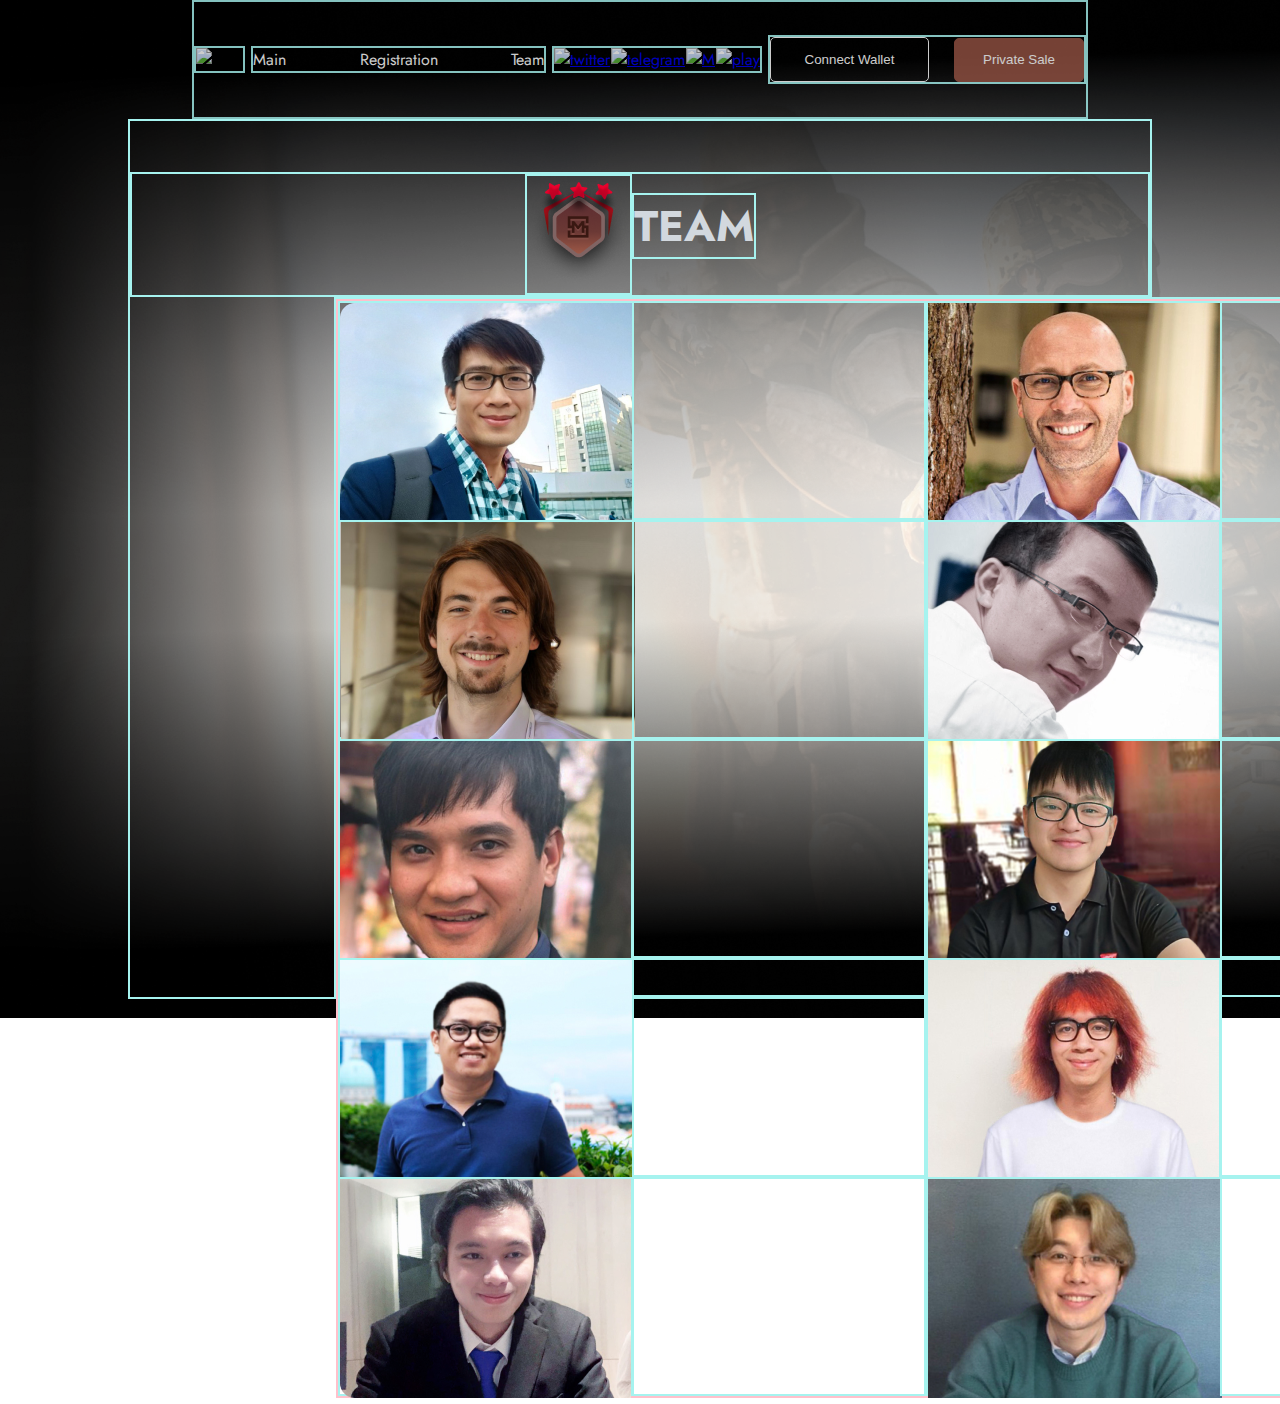
==== index_2.html @ 70c9198c "Merge branch 'master' of https://github.com/itgirlschool/Design-VR" ====
<!DOCTYPE html>
<html lang="en">

<head>
    <meta charset="UTF-8">
    <meta http-equiv="X-UA-Compatible" content="IE=edge">
    <meta name="viewport" content="width=device-width, initial-scale=1.0">
    <link rel="preconnect" href="https://fonts.googleapis.com">
    <link rel="preconnect" href="https://fonts.gstatic.com" crossorigin>
    <link href="https://fonts.googleapis.com/css2?family=Jost:wght@500;600;700&display=swap" rel="stylesheet">
    <link rel="shortcut icon" href="assets/img/Page_3/nav_logo.png" type="logo/png">
    <link rel="stylesheet" href="./assets/style/normalize.css">
    <link rel="stylesheet" href="./assets/style/style_2.css">
    <title>METASTORM</title>
</head>

<body>
    <header class="header">

        <nav class="nav">

            <div class="nav-container">

                <div class="logo">
                    <img class="logo__img" src="./assets/img/Page_3/nav_logo.png" alt="logo">
                </div>

                <div class="navigation">
                    <a href="#" class="navigation__link">Main</a>
                    <a href="#" class="navigation__link">Registration</a>
                    <a href="#" class="navigation__link">Team</a>
                </div>

                <div class="social">
                    <a href="#"><img class="social__icon" src="./assets/img/Page_1_1/twitter.png" alt="twitter"></a>
                    <a href="#"><img class="social__icon" src="./assets/img/Page_1_1/telegram.png" alt="telegram"></a>
                    <a href="#"><img class="social__icon" src="./assets/img/Page_1_1/M.png" alt="M"></a>
                    <a href="#"><img class="social__icon" src="./assets/img/Page_1_1/play.png" alt="play"></a>
                </div>

                <div class="button__nav">
                    <button class="btn__nav-one">Connect Wallet</button>
                    <button class="btn__nav-two">Private Sale</button>
                </div>

            </div>

        </nav>

    </header>

    <main>
        <div class="main-container">
            <div class="page-name">
                <div class="page__logo"> <img src="./assets/img/Page_2/main-logo.png" alt="Main logo"></div>
                <div class="page__title">TEAM</div>
            </div>

            <div class="table-container">
                <div class="table">
                    <div class="table1"> <img src="./assets/img/Page_2/team1.png" alt="Team member"> </div>
                    <div class="table2"></div>
                    <div class="table3"><img src="./assets/img/Page_2/team2.png" alt="Team member"></div>
                    <div class="table4"></div>
                    <div class="table5"><img src="./assets/img/Page_2/team3.png" alt="Team member"></div>
                    <div class="table6"></div>
                    <div class="table7"><img src="./assets/img/Page_2/team4.png" alt="Team member"></div>
                    <div class="table8"></div>
                    <div class="table9"><img src="./assets/img/Page_2/team5.png" alt="Team member"></div>
                    <div class="table10"></div>
                    <div class="table11"><img src="./assets/img/Page_2/team6.png" alt="Team member"></div>
                    <div class="table12"></div>
                    <div class="table13"><img src="./assets/img/Page_2/team7.png" alt="Team member"></div>
                    <div class="table14"></div>
                    <div class="table15"><img src="./assets/img/Page_2/team8.png" alt="Team member"></div>
                    <div class="table16"></div>
                    <div class="table17"><img src="./assets/img/Page_2/team9.png" alt="Team member"></div>
                    <div class="table18"></div>
                    <div class="table19"><img src="./assets/img/Page_2/team10.png" alt="Team member"></div>
                    <div class="table20"></div>
                </div>
            </div>

        </div>
    </main>

    <footer></footer>

</body>

</html>
---- assets/style/style_2.css ----
* {
    margin: 0;
    padding: 0;
    box-sizing: border-box;
}

div {
    border: solid 2px rgb(166, 243, 239)
}

body {
    font-family: 'Jost';
}

body {
    height: 100vh;
    background:
        /* linear-gradient(rgba(0, 0, 0, 0), rgba(0, 0, 0, 0.604)), */
        url(/assets/img/Page_2/main-bg.png), url(/assets/img/Page_2/);
    background-size: cover;
    background-repeat: no-repeat no-repeat;

}

.nav-container {
    max-width: 1170px;
    height: 100%;
    margin: 0 15% 0 15%;
    display: flex;
    justify-content: space-between;
    align-items: center;
}

.nav {
    height: 119px;
    background-image: url(/assets/img/Page_3/bg.png);
    opacity: .8;
}

.logo__img {
    width: 80px;
    height: 77px;
}

.navigation {
    display: flex;
    justify-content: space-between;
    width: 295px;
}

.navigation__link {
    text-decoration: none;
    color: white;
}

.social {
    width: 210px;
    display: flex;
    justify-content: space-between;
    align-items: center;
}

.main-container {
    max-width: 1170px;
    height: 100%;
    margin: 0 auto;
    width: 80%;
}


.btn__nav-one {
    margin-right: 20px;
    width: 159px;
    height: 45px;
    color: white;
    background-image: none;
    background-color: transparent;
    border: 1px solid white;
    border-radius: 5px;
}

.btn__nav-one:hover {
    color: black;
    background-color: white;
}

.btn__nav-two {
    width: 130px;
    height: 44px;
    color: white;
    background-color: #935243;
    border: 1px solid #935243;
    border-radius: 5px;
}

.btn__nav-two:hover {
    color: #935243;
    background-image: none;
    background-color: transparent;
}

.header__title {
    margin: 15% 15% 0 15%;
}

.list__list {
    list-style-image: url(/assets/img/Page_1_1/marker.png);
    font-size: 32px;
    color: rgba(255, 255, 255, 0.686);
}

.button__title {
    display: flex;
    align-items: center;
}

.button__title-two {
    width: 264.45px;
    height: 65px;
    color: white;
    background-image: none;
    background-color: transparent;
    border: 1px solid white;
    border-radius: 7px;
}

.button__title-two:hover {
    color: black;
    background-color: white;
}

.page-name {
    display: flex;
    justify-content: center;
    align-items: center;
    margin-top: 5%;
}

.page__title {
    margin-bottom: 17px;

    font-family: 'Jost';
    font-style: normal;
    font-weight: 700;
    font-size: 43px;
    line-height: 62px;
    color: #D2D8DE;
}

.table-container {
    display: grid;
    width: 100%;
    height: 700px;
    margin: 0 20% 0;
}

.table {
    display: grid;
    border: solid 2px pink;
    height: 100%;
    width: 100%;
    grid-template-columns: repeat(4, 294px);
    grid-template-rows: repeat(5, 219px);
}

.table>img {}
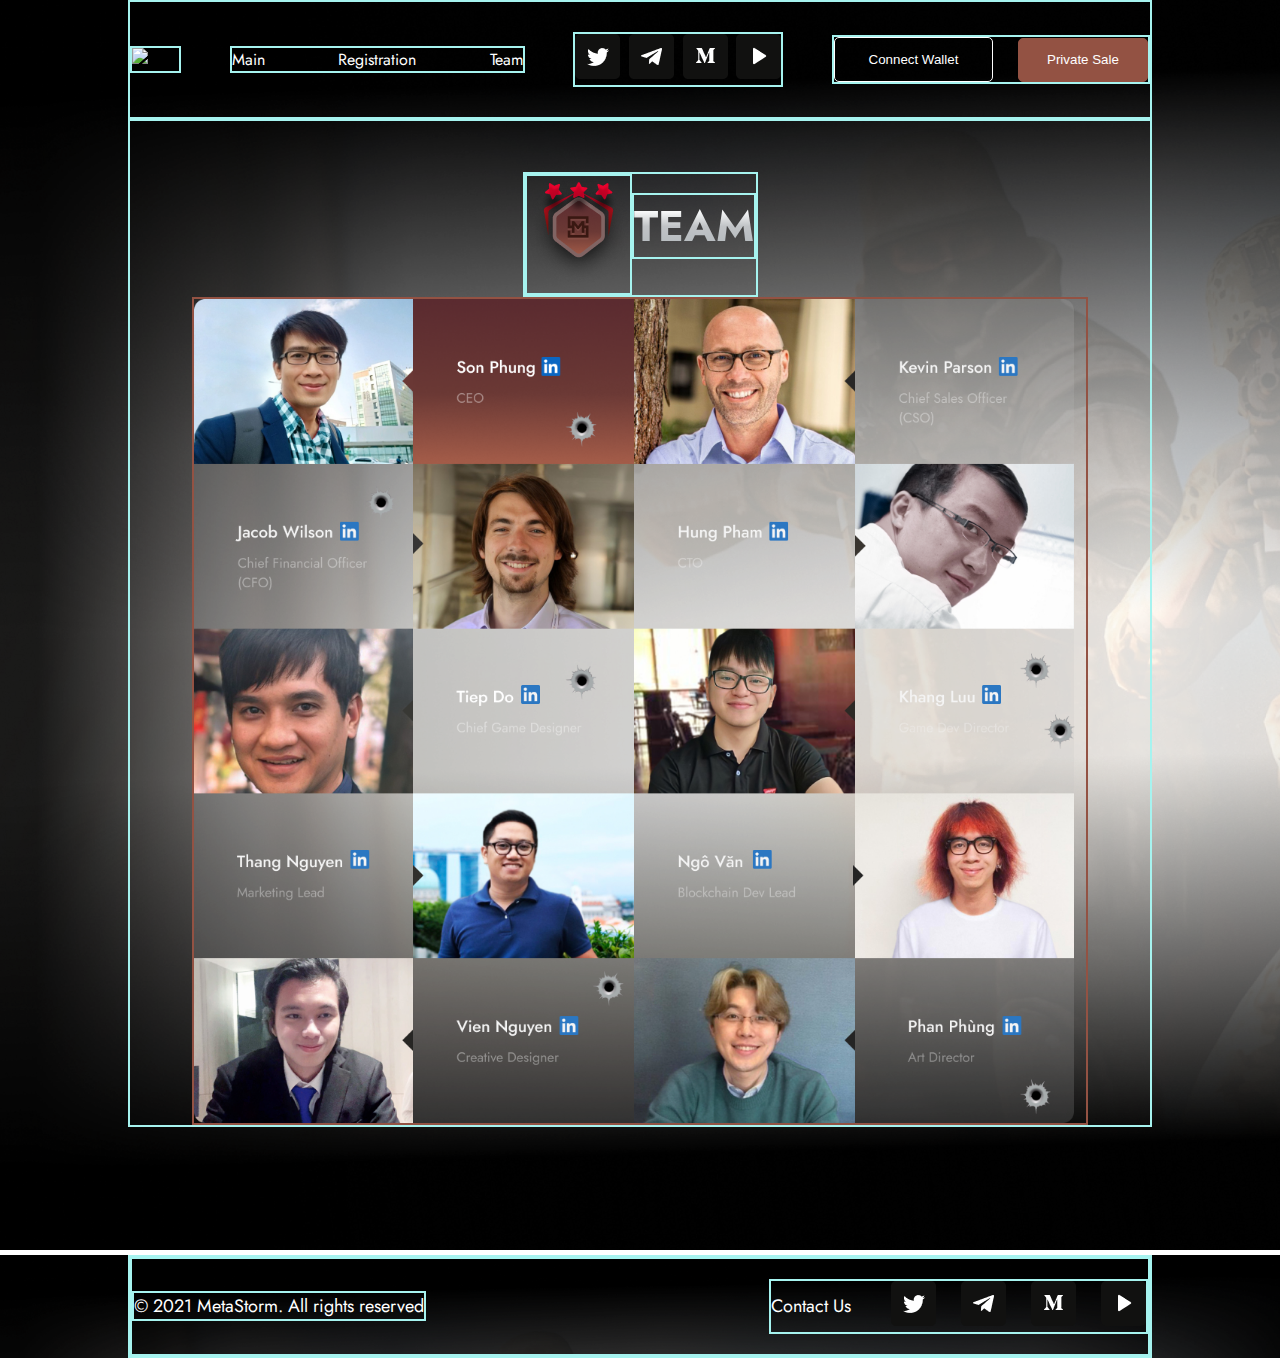
==== commit d17be364: "Merge branch 'master' of https://github.com/itgirlschool/Design-VR" ====
--- a/index_2.html
+++ b/index_2.html
@@ -32,10 +32,10 @@
                 </div>
 
                 <div class="social">
-                    <a href="#"><img class="social__icon" src="./assets/img/Page_1_1/twitter.png" alt="twitter"></a>
-                    <a href="#"><img class="social__icon" src="./assets/img/Page_1_1/telegram.png" alt="telegram"></a>
-                    <a href="#"><img class="social__icon" src="./assets/img/Page_1_1/M.png" alt="M"></a>
-                    <a href="#"><img class="social__icon" src="./assets/img/Page_1_1/play.png" alt="play"></a>
+                    <a href="#"><img class="social__icon" src="./assets/img/Page_2/twitter.png" alt="twitter"></a>
+                    <a href="#"><img class="social__icon" src="./assets/img/Page_2/telegram.png" alt="telegram"></a>
+                    <a href="#"><img class="social__icon" src="./assets/img/Page_2/M.png" alt="M"></a>
+                    <a href="#"><img class="social__icon" src="./assets/img/Page_2/play.png" alt="play"></a>
                 </div>
 
                 <div class="button__nav">
@@ -56,7 +56,12 @@
                 <div class="page__title">TEAM</div>
             </div>
 
-            <div class="table-container">
+            <div class="team-blocks">
+                <img src="./assets/img/Page_2/team-blocks.png" alt="Our team">
+            </div>
+        </div>
+
+        <!-- <div class="table-container">
                 <div class="table">
                     <div class="table1"> <img src="./assets/img/Page_2/team1.png" alt="Team member"> </div>
                     <div class="table2"></div>
@@ -79,13 +84,35 @@
                     <div class="table19"><img src="./assets/img/Page_2/team10.png" alt="Team member"></div>
                     <div class="table20"></div>
                 </div>
-            </div>
+        </div>
+        -->
 
-        </div>
+
     </main>
 
-    <footer></footer>
+    <footer class="footer">
+        <div class="footer-container">
+            <div class="footer__bottom">
+                <div class="footer-bottom__copyright">
+                    <p class="copyright__p">&#169; 2021 MetaStorm. All rights reserved</p>
+                </div>
 
+                <div class="footer-bottom__contacts-social">
+
+                    <p class="contacts__us">Contact Us</p>
+
+                    <a class="contacts__link" href="#"><img src="/assets/img/Page_1/Block_1/twitter.png"
+                            alt="twitter"></a>
+                    <a class="contacts__link" href="#"><img src="/assets/img/Page_1/Block_1/telegram.png"
+                            alt="telegram"></a>
+                    <a class="contacts__link" href="#"><img src="/assets/img/Page_1/Block_1/M.png" alt="M"></a>
+                    <a class="contacts__link contacts__link_margin" href="#"><img
+                            src="/assets/img/Page_1/Block_1/play.png" alt="play"></a>
+                </div>
+
+            </div>
+        </div>
+    </footer>
 </body>
 
 </html>--- a/assets/style/style_2.css
+++ b/assets/style/style_2.css
@@ -13,19 +13,17 @@
 }
 
 body {
-    height: 100vh;
-    background:
-        /* linear-gradient(rgba(0, 0, 0, 0), rgba(0, 0, 0, 0.604)), */
-        url(/assets/img/Page_2/main-bg.png), url(/assets/img/Page_2/);
+    height: 1250px;
+    background: url(/assets/img/Page_2/main-bg.png), url(/assets/img/Page_2/);
     background-size: cover;
     background-repeat: no-repeat no-repeat;
-
 }
 
 .nav-container {
+    width: 80vw;
     max-width: 1170px;
     height: 100%;
-    margin: 0 15% 0 15%;
+    margin: 0 10% 0 10%;
     display: flex;
     justify-content: space-between;
     align-items: center;
@@ -34,7 +32,7 @@
 .nav {
     height: 119px;
     background-image: url(/assets/img/Page_3/bg.png);
-    opacity: .8;
+    opacity: 8;
 }
 
 .logo__img {
@@ -59,14 +57,6 @@
     justify-content: space-between;
     align-items: center;
 }
-
-.main-container {
-    max-width: 1170px;
-    height: 100%;
-    margin: 0 auto;
-    width: 80%;
-}
-
 
 .btn__nav-one {
     margin-right: 20px;
@@ -104,9 +94,9 @@
 }
 
 .list__list {
-    list-style-image: url(/assets/img/Page_1_1/marker.png);
+    list-style-image: url(/assets/img/Page_2/bg-z.png);
     font-size: 32px;
-    color: rgba(255, 255, 255, 0.686);
+    /* background: #000000 7.78%; */
 }
 
 .button__title {
@@ -145,9 +135,13 @@
     font-size: 43px;
     line-height: 62px;
     color: #D2D8DE;
-}
-
-.table-container {
+    background: linear-gradient(180deg, #D2D8DE 0%, #FEFFFF 23.96%, #C0C3C6 50.52%, #B6BBBF 79.69%, #ACB2B7 98.44%);
+    -webkit-background-clip: text;
+    -webkit-text-fill-color: transparent;
+    background-clip: text;
+}
+
+/* .table-container {
     display: grid;
     width: 100%;
     height: 700px;
@@ -161,6 +155,76 @@
     width: 100%;
     grid-template-columns: repeat(4, 294px);
     grid-template-rows: repeat(5, 219px);
-}
-
-.table>img {}+} */
+
+.main-container {
+    max-width: 1170px;
+    height: 100%;
+    margin: 0 auto;
+    width: 80%;
+
+    display: grid;
+    justify-items: center;
+}
+
+.team-blocks {
+    display: grid;
+    width: 70vw;
+    border: #935243 solid 2px;
+}
+
+.team-blocks img {
+    width: 100%;
+    height: auto;
+    justify-items: center;
+}
+
+.footer {
+    text-align: center;
+    background: url(/assets/img/Page_1/Block_11/bg11.png), rgba(0, 0, 0, 0.323);
+    background-repeat: no-repeat;
+    background-size: cover;
+
+}
+
+.copyright__p,
+.contacts__us {
+    color: white;
+    font-weight: 400;
+    font-family: 'Jost', sans-serif;
+    font-size: 18px;
+    line-height: 26px;
+}
+
+.footer-container {
+    max-width: 1170px;
+    margin: 10vw;
+
+}
+
+.footer__bottom {
+    padding: 2% 0 2% 0;
+    display: flex;
+    justify-content: space-between;
+    align-items: center;
+    background: rgba(0, 0, 0, 0.323);
+}
+
+.footer-bottom__contacts-social {
+    display: flex;
+    justify-content: space-around;
+    align-items: center;
+}
+
+.contacts__us {
+    padding-right: 40px;
+}
+
+.contacts__link {
+
+    margin-right: 25px;
+}
+
+.contacts__link_margin {
+    margin-right: 0px;
+}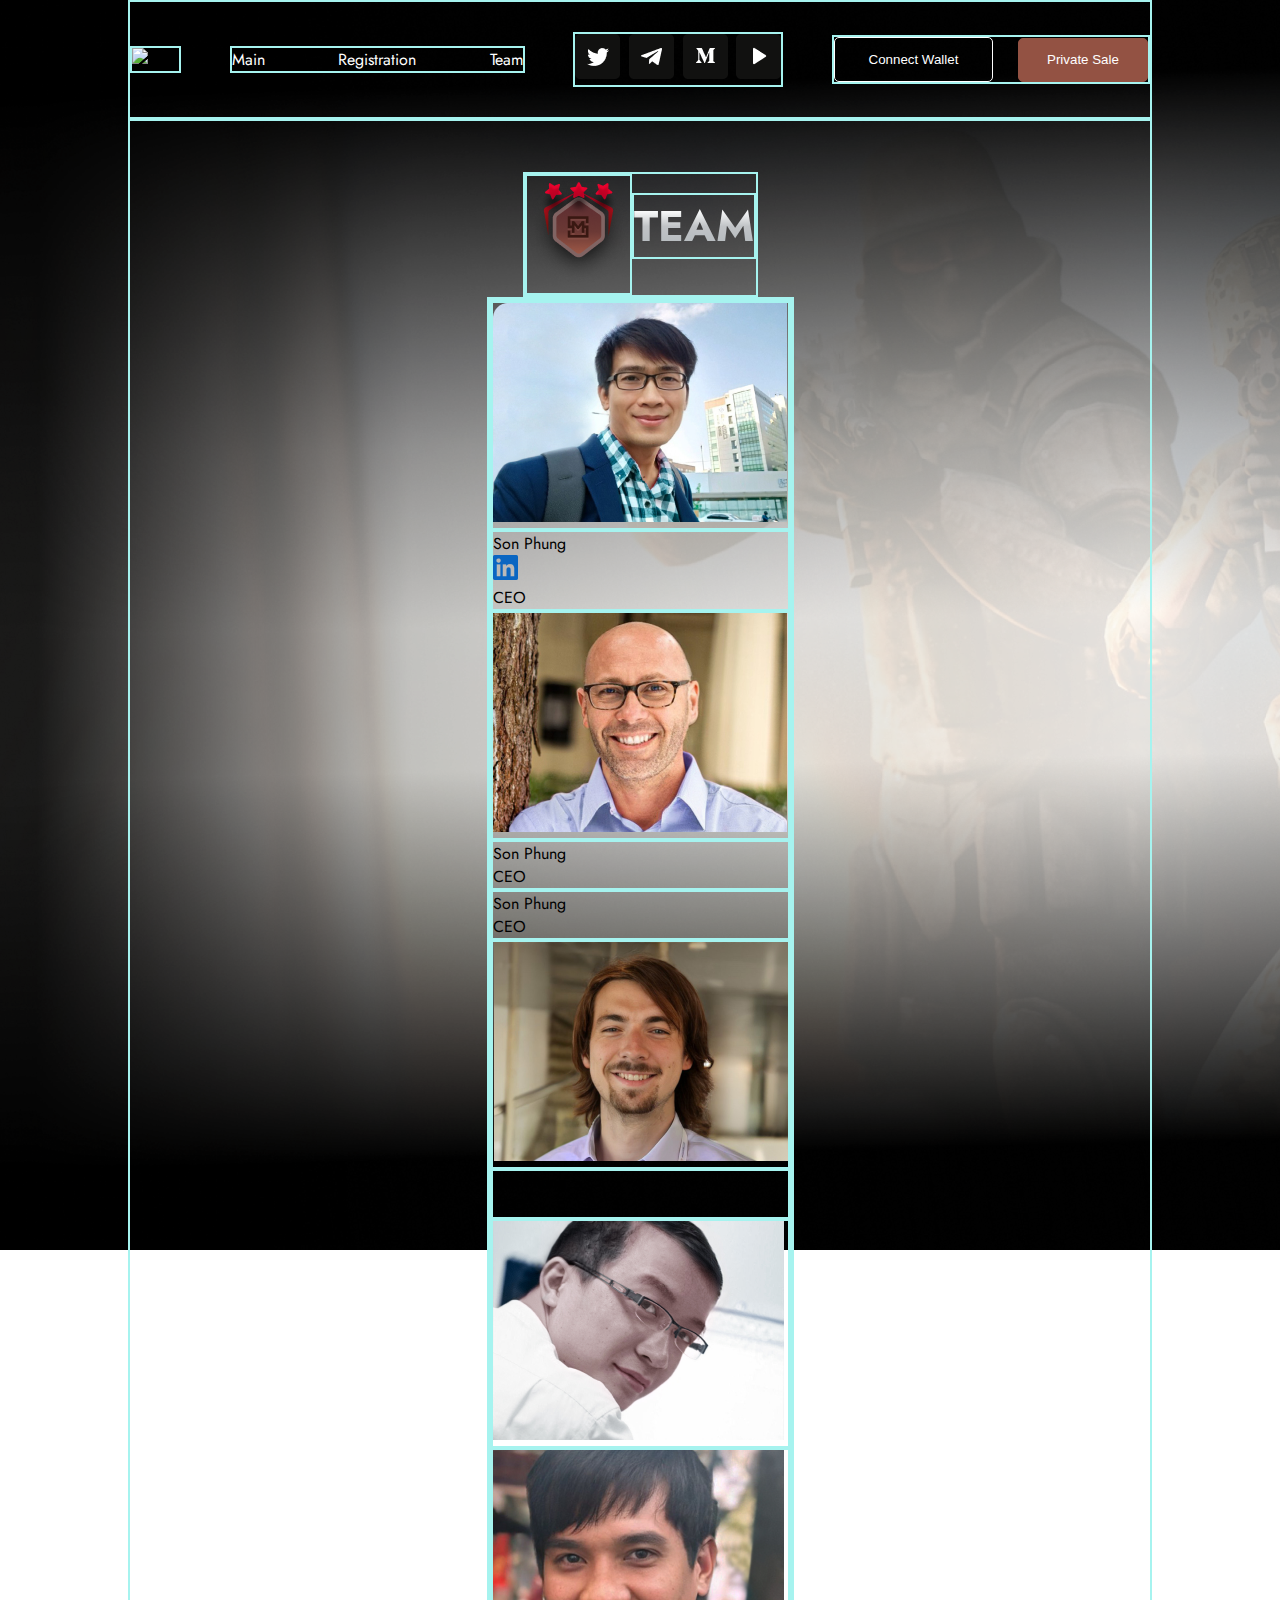
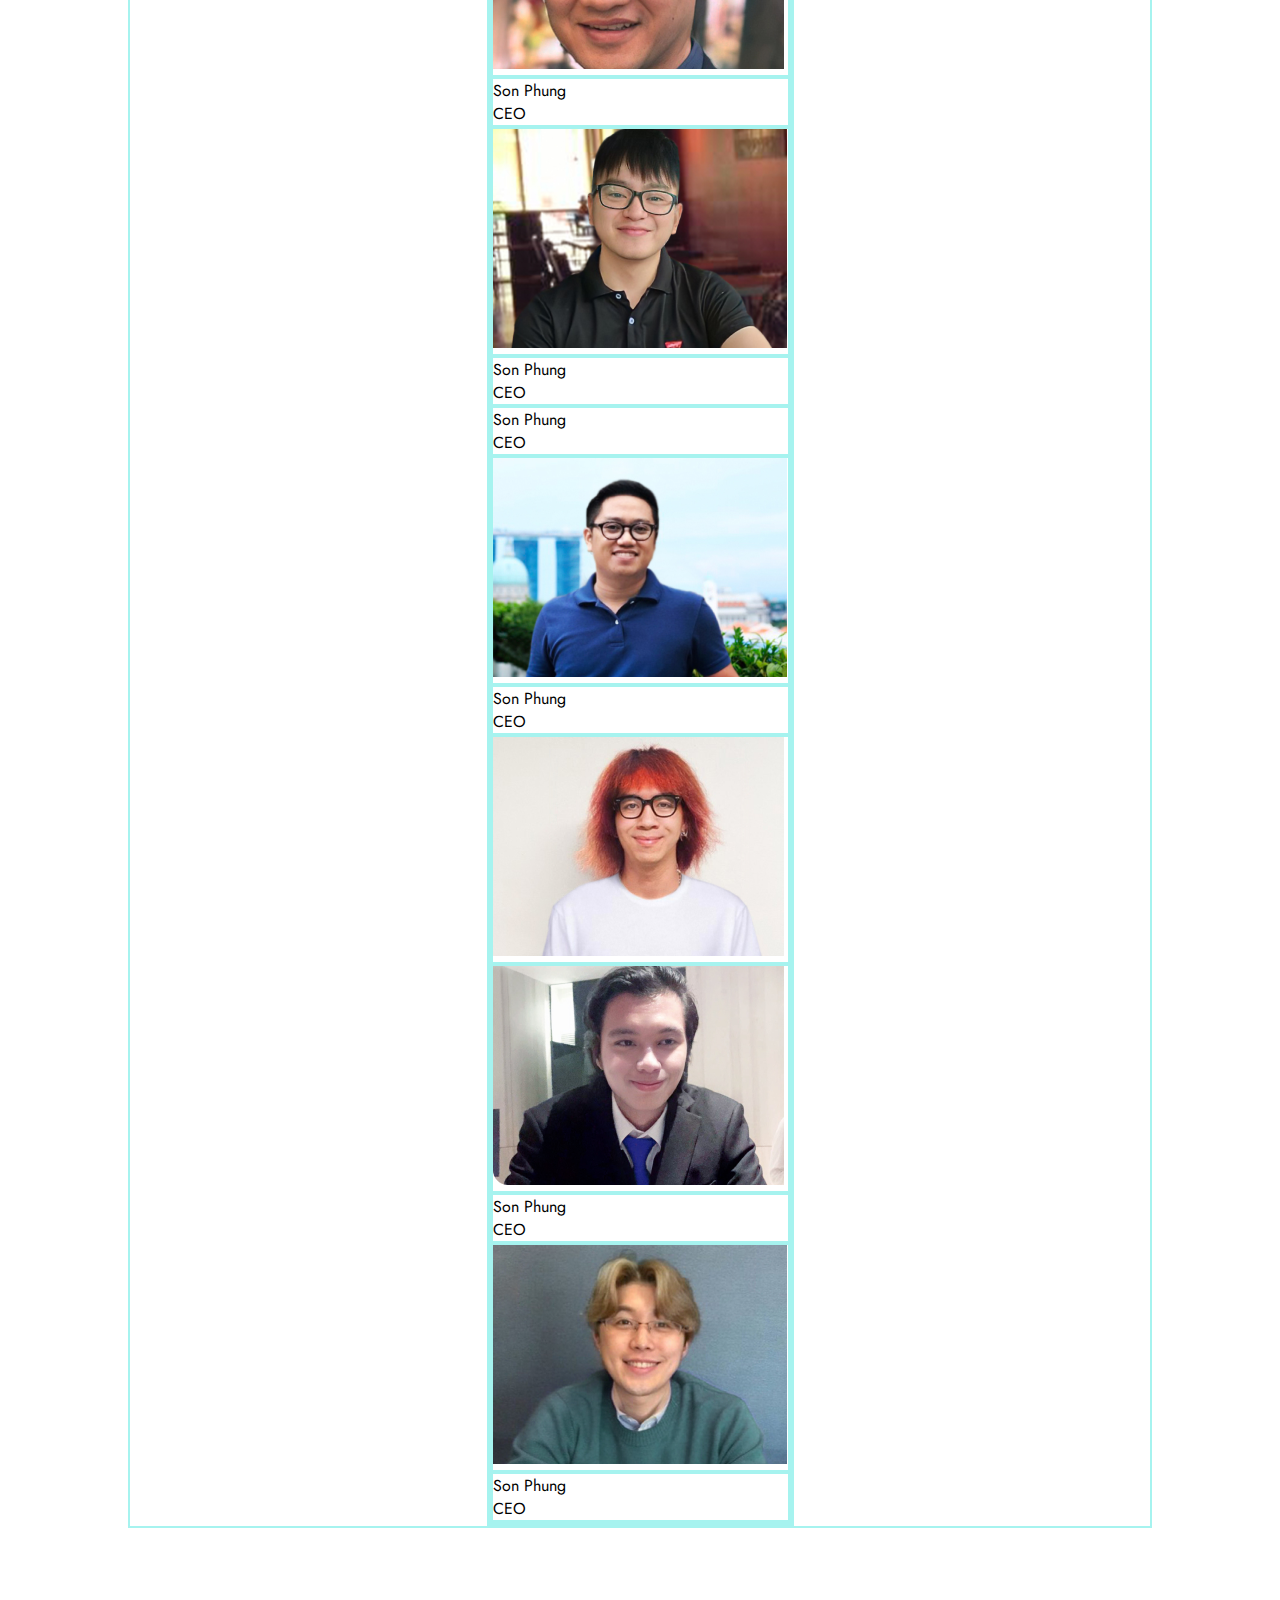
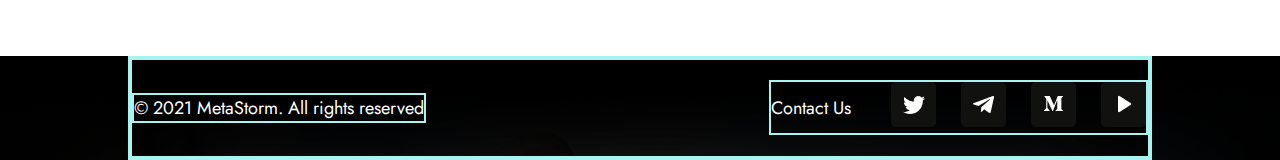
==== commit e8fd20d8: "Merge branch 'master' of https://github.com/itgirlschool/Design-VR" ====
--- a/index_2.html
+++ b/index_2.html
@@ -14,7 +14,7 @@
     <title>METASTORM</title>
 </head>
 
-<body>
+<body class="body">
     <header class="header">
 
         <nav class="nav">
@@ -56,42 +56,97 @@
                 <div class="page__title">TEAM</div>
             </div>
 
-            <div class="team-blocks">
+            <!-- <div class="team-blocks">
                 <img src="./assets/img/Page_2/team-blocks.png" alt="Our team">
             </div>
-        </div>
+        </div> -->
 
-        <!-- <div class="table-container">
+            <div class="table-container">
                 <div class="table">
                     <div class="table1"> <img src="./assets/img/Page_2/team1.png" alt="Team member"> </div>
-                    <div class="table2"></div>
+                    <div class="table2" class="table__name">
+                        <p>Son Phung</p>
+                        <span> <img src="./assets/img/Page_2/in.png" alt=""> </span>
+                        <p class="ceo">CEO</p>
+                    </div>
                     <div class="table3"><img src="./assets/img/Page_2/team2.png" alt="Team member"></div>
-                    <div class="table4"></div>
-                    <div class="table5"><img src="./assets/img/Page_2/team3.png" alt="Team member"></div>
-                    <div class="table6"></div>
-                    <div class="table7"><img src="./assets/img/Page_2/team4.png" alt="Team member"></div>
-                    <div class="table8"></div>
+                    <div class="table4" class="table__name">
+                        <p>Son Phung</p>
+                        <p class="ceo">CEO</p>
+                    </div>
+                    <div class="table5" class="table__name">
+                        <p>Son Phung</p>
+                        <p class="ceo">CEO</p>
+                    </div>
+                    <div class="table6"><img src="./assets/img/Page_2/team3.png" alt="Team member"></div>
+                    <div class="table7" class="table__name">
+                        <p>Son Phung</p>
+                        <p class="ceo">CEO</p>
+                    </div>
+                    <div class="table8"><img src="./assets/img/Page_2/team4.png" alt="Team member"></div>
                     <div class="table9"><img src="./assets/img/Page_2/team5.png" alt="Team member"></div>
-                    <div class="table10"></div>
+                    <div class="table10" class="table__name">
+                        <p>Son Phung</p>
+                        <p class="ceo">CEO</p>
+                    </div>
                     <div class="table11"><img src="./assets/img/Page_2/team6.png" alt="Team member"></div>
-                    <div class="table12"></div>
-                    <div class="table13"><img src="./assets/img/Page_2/team7.png" alt="Team member"></div>
-                    <div class="table14"></div>
-                    <div class="table15"><img src="./assets/img/Page_2/team8.png" alt="Team member"></div>
-                    <div class="table16"></div>
+                    <div class="table12" class="table__name">
+                        <p>Son Phung</p>
+                        <p class="ceo">CEO</p>
+                    </div>
+                    <div class="table13" class="table__name">
+                        <p>Son Phung</p>
+                        <p class="ceo">CEO</p>
+                    </div>
+                    <div class="table14"><img src="./assets/img/Page_2/team7.png" alt="Team member"></div>
+                    <div class="table15" class="table__name">
+                        <p>Son Phung</p>
+                        <p class="ceo">CEO</p>
+                    </div>
+                    <div class="table16"><img src="./assets/img/Page_2/team8.png" alt="Team member"></div>
                     <div class="table17"><img src="./assets/img/Page_2/team9.png" alt="Team member"></div>
-                    <div class="table18"></div>
+                    <div class="table18" class="table__name">
+                        <p>Son Phung</p>
+                        <p class="ceo">CEO</p>
+                    </div>
                     <div class="table19"><img src="./assets/img/Page_2/team10.png" alt="Team member"></div>
-                    <div class="table20"></div>
+                    <div class="table20" class="table__name">
+                        <p>Son Phung</p>
+                        <p class="ceo">CEO</p>
+                    </div>
+
                 </div>
+            </div>
         </div>
-        -->
 
 
     </main>
 
     <footer class="footer">
-        <div class="footer-container">
+        <footer class="footer">
+            <div class="footer-container">
+                <div class="footer__bottom">
+                    <div class="footer-bottom__copyright">
+                        <p class="copyright__p">© 2021 MetaStorm. All rights reserved</p>
+                    </div>
+
+                    <div class="footer-bottom__contacts-social">
+
+                        <p class="contacts__us">Contact Us</p>
+
+                        <a class="contacts__link" href="#"><img src="/assets/img/Page_1/Block_1/twitter.png"
+                                alt="twitter"></a>
+                        <a class="contacts__link" href="#"><img src="/assets/img/Page_1/Block_1/telegram.png"
+                                alt="telegram"></a>
+                        <a class="contacts__link" href="#"><img src="/assets/img/Page_1/Block_1/M.png" alt="M"></a>
+                        <a class="contacts__link contacts__link_margin" href="#"><img
+                                src="/assets/img/Page_1/Block_1/play.png" alt="play"></a>
+                    </div>
+                </div>
+            </div>
+        </footer>
+
+        <!-- <div class="footer-container">
             <div class="footer__bottom">
                 <div class="footer-bottom__copyright">
                     <p class="copyright__p">&#169; 2021 MetaStorm. All rights reserved</p>
@@ -111,8 +166,9 @@
                 </div>
 
             </div>
-        </div>
+        </div> -->
     </footer>
+
 </body>
 
 </html>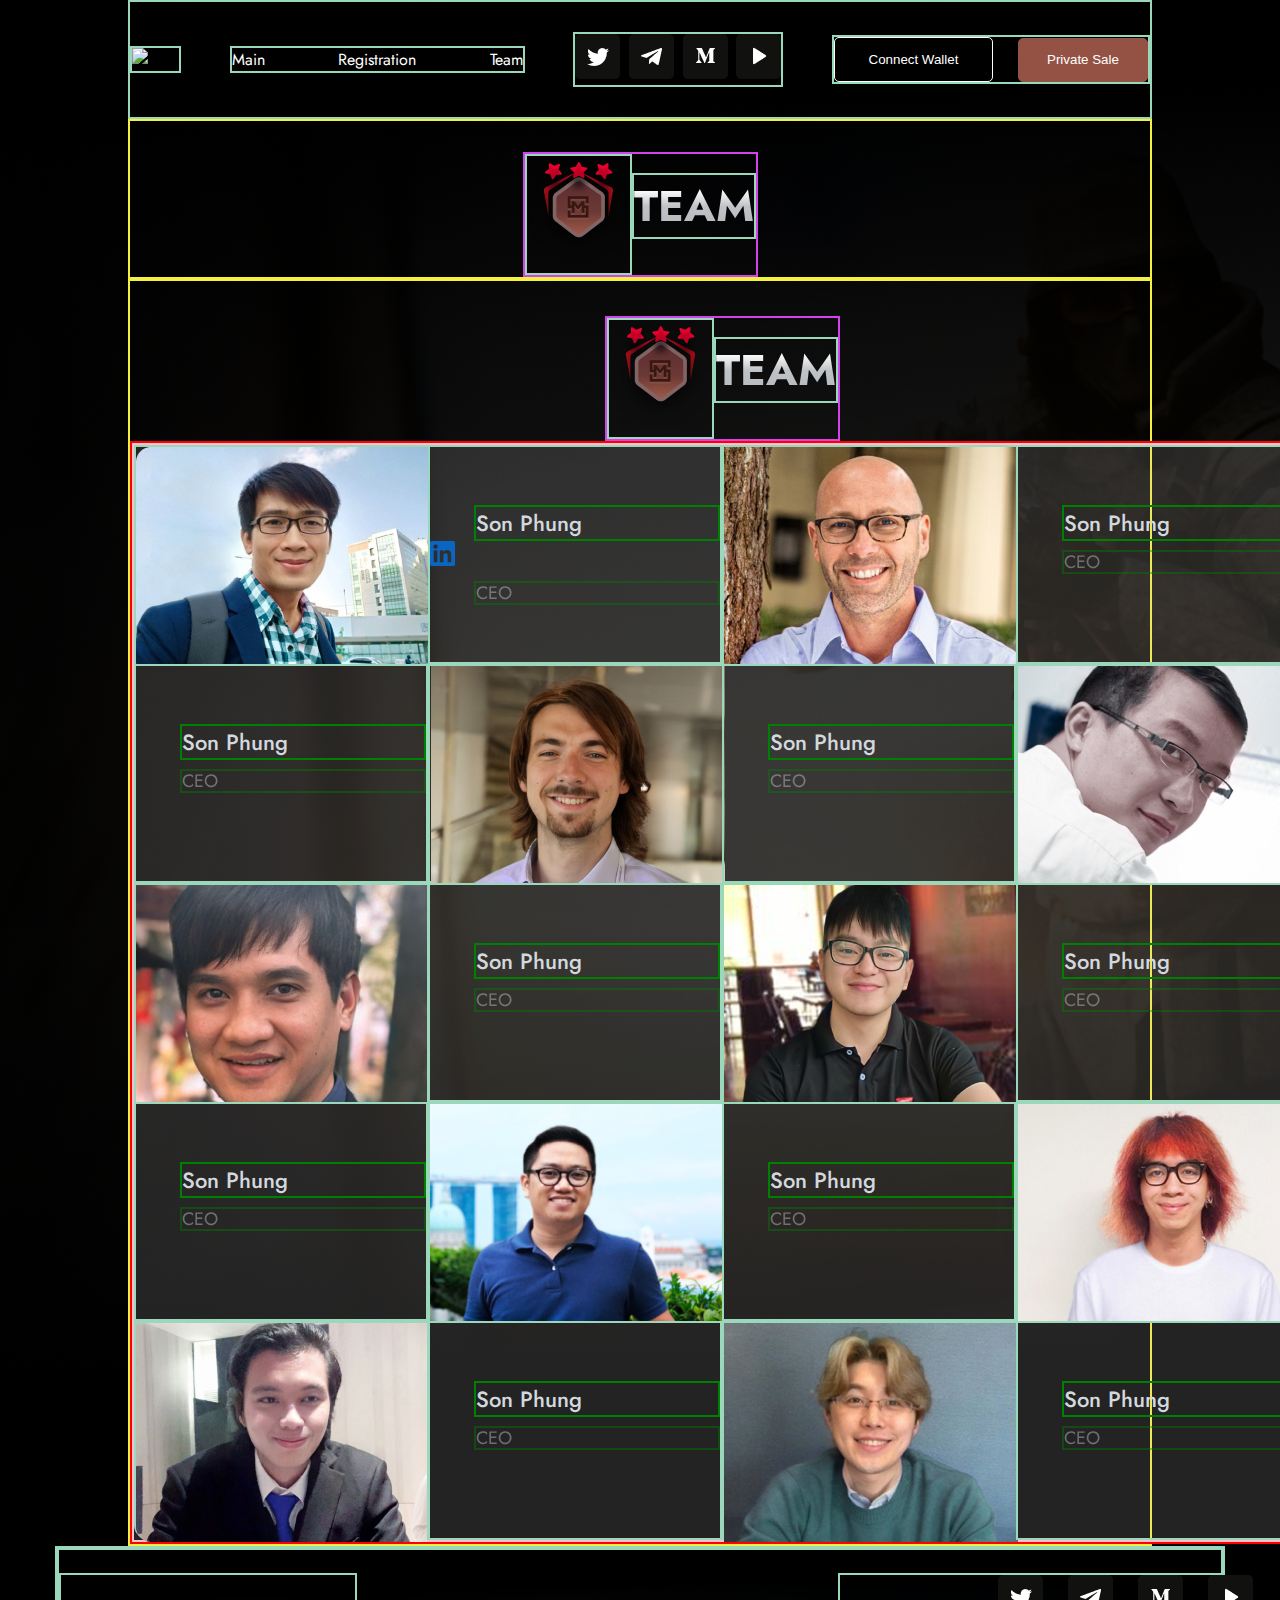
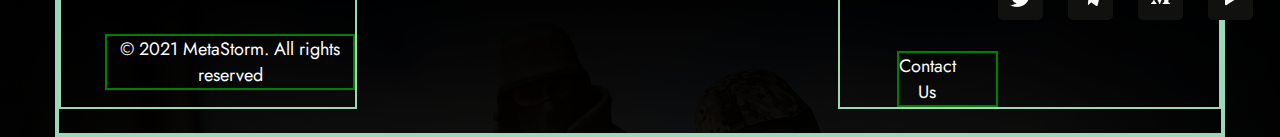
==== commit ad35dc5a: "git" ====
--- a/index_2.html
+++ b/index_2.html
@@ -50,6 +50,17 @@
     </header>
 
     <main>
+        <div class="main-container">
+            <div class="page-name">
+                <div class="page__logo"> <img src="./assets/img/Page_2/main-logo.png" alt="Main logo"></div>
+                <div class="page__title">TEAM</div>
+            </div>
+
+            <!-- <div class="team-blocks">
+                <img src="./assets/img/Page_2/team-blocks.png" alt="Our team">
+            </div> -->
+        </div>
+
         <div class="main-container">
             <div class="page-name">
                 <div class="page__logo"> <img src="./assets/img/Page_2/main-logo.png" alt="Main logo"></div>
@@ -120,6 +131,7 @@
         </div>
 
 
+
     </main>
 
     <footer class="footer">
--- a/assets/style/style_2.css
+++ b/assets/style/style_2.css
@@ -5,18 +5,22 @@
 }
 
 div {
-    border: solid 2px rgb(166, 243, 239)
+    border: solid 2px rgb(155, 216, 187)
 }
 
 body {
     font-family: 'Jost';
 }
 
-body {
-    height: 1250px;
+.body {
+    /* height: 1250px; */
     background: url(/assets/img/Page_2/main-bg.png), url(/assets/img/Page_2/);
     background-size: cover;
     background-repeat: no-repeat no-repeat;
+    height: 100%;
+    background: url(/assets/img/Page_3/main-bg.png), black;
+    /* background-repeat: no-repeat;
+    background-size: cover; */
 }
 
 .nav-container {
@@ -40,6 +44,10 @@
     height: 77px;
 }
 
+.navigation__link:hover {
+    text-decoration: underline;
+}
+
 .navigation {
     display: flex;
     justify-content: space-between;
@@ -119,11 +127,25 @@
     background-color: white;
 }
 
+
+.main-container {
+    border: solid 2px rgb(245, 242, 63);
+    /* max-width: 1000px;
+    height: 100%; */
+    margin: 0 auto;
+    max-width: 80%;
+
+    display: grid;
+    justify-items: center;
+}
+
 .page-name {
     display: flex;
     justify-content: center;
     align-items: center;
-    margin-top: 5%;
+    margin-top: 3%;
+
+    border: solid 2px rgb(211, 67, 236);
 }
 
 .page__title {
@@ -141,35 +163,30 @@
     background-clip: text;
 }
 
-/* .table-container {
+.table-container {
+    /* display: grid; */
+    /* max-height: 100%; */
+    max-width: 100%;
+    margin: 0 20% 0;
+    border: solid 2px red;
+
+}
+
+.table {
+    border: solid 2px pink;
+    /* height: 100%; */
+    width: 100%;
+
     display: grid;
-    width: 100%;
-    height: 700px;
-    margin: 0 20% 0;
-}
-
-.table {
-    display: grid;
-    border: solid 2px pink;
-    height: 100%;
-    width: 100%;
     grid-template-columns: repeat(4, 294px);
     grid-template-rows: repeat(5, 219px);
-} */
-
-.main-container {
-    max-width: 1170px;
-    height: 100%;
-    margin: 0 auto;
-    width: 80%;
-
-    display: grid;
-    justify-items: center;
+
+    background: rgba(196, 196, 196, 0.18);
 }
 
 .team-blocks {
     display: grid;
-    width: 70vw;
+    /* width: 70vw; */
     border: #935243 solid 2px;
 }
 
@@ -179,12 +196,108 @@
     justify-items: center;
 }
 
+.name-bullet1 {
+    margin-left: 206px;
+}
+
+.table div:hover {
+    background: linear-gradient(180deg, #5B2B30 0%, #6B3935 57.29%, #A25B48 98.44%), rgba(196, 196, 196, 0.18);
+}
+
+.table .ceo {
+    font-family: 'Jost';
+    font-style: normal;
+    font-weight: 400;
+    font-size: 18px;
+    line-height: 20px;
+    color: #D2D8DE;
+    opacity: 41%;
+
+    margin-top: 3%;
+}
+
+.table h4,
+p {
+    font-family: 'Jost';
+    font-style: normal;
+    font-weight: 500;
+    font-size: 22px;
+    line-height: 32px;
+    color: #D2D8DE;
+
+    margin-left: 15%;
+    margin-top: 20%;
+
+    border: solid 2px green;
+}
+
+.table4 {
+    border-radius: 0px 15px 0px 0px;
+}
+
+.table17 {
+    border-radius: 0px 0px 0px 15px;
+}
+
+.table20 {
+    border-radius: 0px 0px 15px 0px;
+}
+
+.table20 {
+    border-radius: 0px 0px 15px 0px;
+}
+
 .footer {
+    text-align: center;
+    background: url(/assets/img/Page_1/Block_11/bg11.png), black;
+    background-repeat: no-repeat;
+    background-size: cover;
+
+}
+
+.copyright__p,
+.contacts__us {
+    color: white;
+    font-weight: 400;
+    font-family: 'Jost', sans-serif;
+    font-size: 18px;
+    line-height: 26px;
+}
+
+.footer-container {
+    max-width: 1170px;
+    margin: 0 auto;
+}
+
+.footer__bottom {
+    padding: 2% 0 2% 0;
+    display: flex;
+    justify-content: space-between;
+    background: rgba(0, 0, 0, 0.323);
+}
+
+.footer-bottom__contacts-social {
+    display: flex;
+    justify-content: space-around;
+}
+
+.contacts__us {
+    padding-right: 40px;
+}
+
+.contacts__link {
+    margin-right: 25px;
+}
+
+.contacts__link_margin {
+    margin-right: 0px;
+}
+
+/* .footer {
     text-align: center;
     background: url(/assets/img/Page_1/Block_11/bg11.png), rgba(0, 0, 0, 0.323);
     background-repeat: no-repeat;
     background-size: cover;
-
 }
 
 .copyright__p,
@@ -197,9 +310,10 @@
 }
 
 .footer-container {
-    max-width: 1170px;
-    margin: 10vw;
-
+    max-width: 80%;
+    margin-top: 5%;
+    margin-bottom: 5%;
+    margin-left: 10%;
 }
 
 .footer__bottom {
@@ -227,4 +341,4 @@
 
 .contacts__link_margin {
     margin-right: 0px;
-}+} */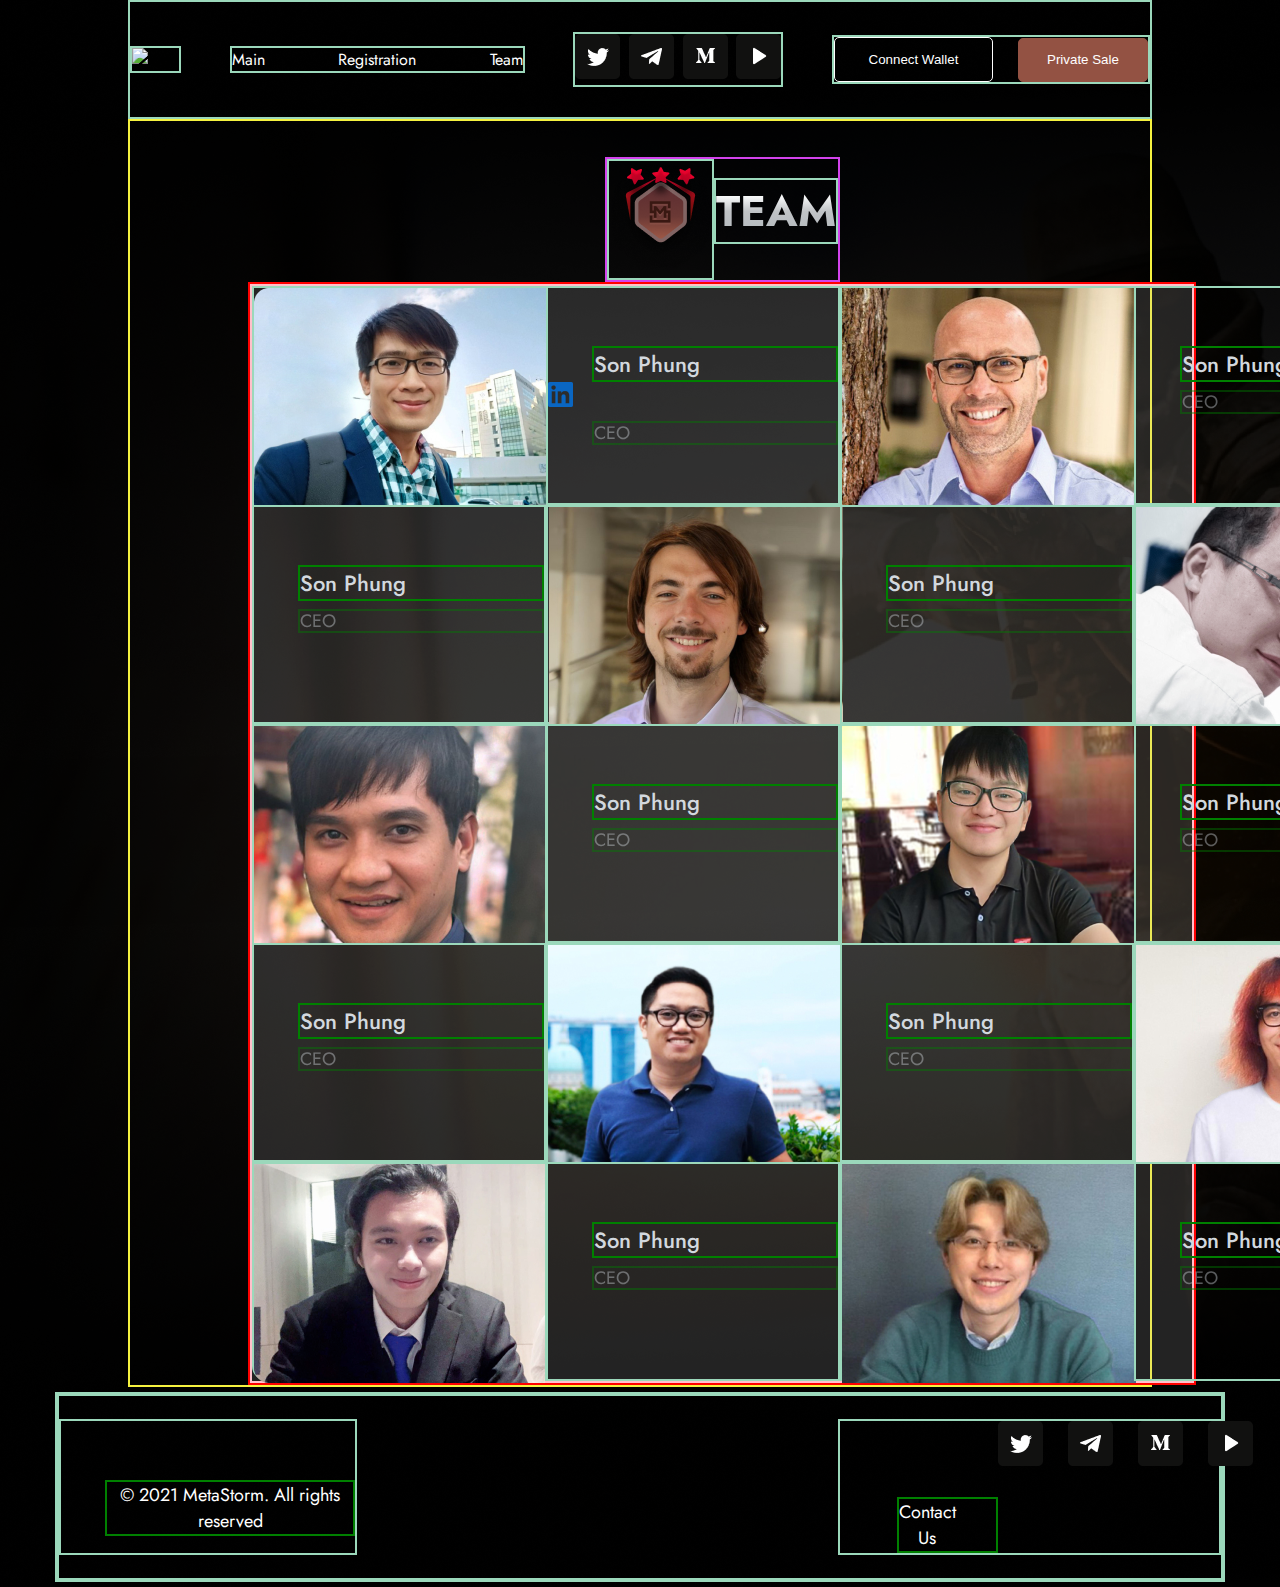
==== commit d91be846: "род" ====
--- a/index_2.html
+++ b/index_2.html
@@ -56,21 +56,6 @@
                 <div class="page__title">TEAM</div>
             </div>
 
-            <!-- <div class="team-blocks">
-                <img src="./assets/img/Page_2/team-blocks.png" alt="Our team">
-            </div> -->
-        </div>
-
-        <div class="main-container">
-            <div class="page-name">
-                <div class="page__logo"> <img src="./assets/img/Page_2/main-logo.png" alt="Main logo"></div>
-                <div class="page__title">TEAM</div>
-            </div>
-
-            <!-- <div class="team-blocks">
-                <img src="./assets/img/Page_2/team-blocks.png" alt="Our team">
-            </div>
-        </div> -->
 
             <div class="table-container">
                 <div class="table">
@@ -130,11 +115,84 @@
             </div>
         </div>
 
-
-
     </main>
 
     <footer class="footer">
+        <div class="footer-container">
+            <div class="footer__bottom">
+                <div class="footer-bottom__copyright">
+                    <p class="copyright__p">© 2021 MetaStorm. All rights reserved</p>
+                </div>
+
+                <div class="footer-bottom__contacts-social">
+
+                    <p class="contacts__us">Contact Us</p>
+
+                    <a class="contacts__link" href="#"><img src="/assets/img/Page_4/Group_113.png" alt="twitter"></a>
+                    <a class="contacts__link" href="#"><img src="/assets/img/Page_4/Group_3.png" alt="telegram"></a>
+                    <a class="contacts__link" href="#"><img src="/assets/img/Page_4/Group_4.png" alt="M"></a>
+                    <a class="contacts__link contacts__link_margin" href="#"><img src="/assets/img/Page_4/Group_5.png"
+                            alt="play"></a>
+                </div>
+
+            </div>
+        </div>
+    </footer>
+
+    <!-- ФУТЕР с индекс 3 -->
+    <!-- <footer class="footer">
+        <div class="footer-container">
+            <div class="footer__bottom">
+                <div class="footer-bottom__copyright">
+                    <p class="copyright__p">© 2021 MetaStorm. All rights reserved</p>
+                </div>
+
+                <div class="footer-bottom__contacts-social">
+
+                    <p class="contacts__us">Contact Us</p>
+
+                    <a class="contacts__link" href="#"><img src="/assets/img/Page_1/Block_1/twitter.png"
+                            alt="twitter"></a>
+                    <a class="contacts__link" href="#"><img src="/assets/img/Page_1/Block_1/telegram.png"
+                            alt="telegram"></a>
+                    <a class="contacts__link" href="#"><img src="/assets/img/Page_1/Block_1/M.png" alt="M"></a>
+                    <a class="contacts__link contacts__link_margin" href="#"><img
+                            src="/assets/img/Page_1/Block_1/play.png" alt="play"></a>
+                </div>
+            </div>
+        </div>
+    </footer> -->
+
+    <!-- <footer class="footer">
+
+        <div class="footer__bottom">
+
+            <div class="footer-bottom__copyright">
+                <p class="copyright__p">© 2021 MetaStorm. All rights reserved</p>
+            </div>
+
+            <div class="footer-bottom__contacts-social">
+
+                <p class="contacts__us">Contact Us</p>
+
+                <a class="contacts__link" href="#"><img src="/assets/img/Page_1/Block_1/twitter.png" alt="twitter"></a>
+
+                <a class="contacts__link" href="#"><img src="/assets/img/Page_1/Block_1/telegram.png"
+                        alt="telegram"></a>
+
+                <a class="contacts__link" href="#"><img src="/assets/img/Page_1/Block_1/M.png" alt="M"></a>
+
+                <a class="contacts__link contacts__link-margin" href="#"><img src="/assets/img/Page_1/Block_1/play.png"
+                        alt="play"></a>
+
+
+            </div>
+
+        </div>
+
+    </footer> -->
+
+    <!-- <footer class="footer">
         <footer class="footer">
             <div class="footer-container">
                 <div class="footer__bottom">
@@ -156,9 +214,9 @@
                     </div>
                 </div>
             </div>
-        </footer>
-
-        <!-- <div class="footer-container">
+        </footer> -->
+
+    <!-- <div class="footer-container">
             <div class="footer__bottom">
                 <div class="footer-bottom__copyright">
                     <p class="copyright__p">&#169; 2021 MetaStorm. All rights reserved</p>
@@ -179,7 +237,7 @@
 
             </div>
         </div> -->
-    </footer>
+
 
 </body>
 
--- a/assets/style/style_2.css
+++ b/assets/style/style_2.css
@@ -130,10 +130,8 @@
 
 .main-container {
     border: solid 2px rgb(245, 242, 63);
-    /* max-width: 1000px;
-    height: 100%; */
-    margin: 0 auto;
-    max-width: 80%;
+    margin: 0 auto;
+    width: 80%;
 
     display: grid;
     justify-items: center;
@@ -164,17 +162,15 @@
 }
 
 .table-container {
-    /* display: grid; */
-    /* max-height: 100%; */
-    max-width: 100%;
-    margin: 0 20% 0;
+    margin: 0 auto;
+    width: 80%;
+
     border: solid 2px red;
-
 }
 
 .table {
     border: solid 2px pink;
-    /* height: 100%; */
+
     width: 100%;
 
     display: grid;
@@ -249,7 +245,9 @@
 
 .footer {
     text-align: center;
-    background: url(/assets/img/Page_1/Block_11/bg11.png), black;
+    opacity: 100;
+    /* Цвет фона */
+    padding: 5px;
     background-repeat: no-repeat;
     background-size: cover;
 
@@ -273,7 +271,7 @@
     padding: 2% 0 2% 0;
     display: flex;
     justify-content: space-between;
-    background: rgba(0, 0, 0, 0.323);
+    background: rgba(0, 0, 0, 0);
 }
 
 .footer-bottom__contacts-social {
@@ -293,11 +291,13 @@
     margin-right: 0px;
 }
 
+/* Футер с индекс 3 */
 /* .footer {
     text-align: center;
-    background: url(/assets/img/Page_1/Block_11/bg11.png), rgba(0, 0, 0, 0.323);
+    background: url(/assets/img/Page_1/Block_11/bg11.png), black;
     background-repeat: no-repeat;
     background-size: cover;
+
 }
 
 .copyright__p,
@@ -310,24 +310,20 @@
 }
 
 .footer-container {
-    max-width: 80%;
-    margin-top: 5%;
-    margin-bottom: 5%;
-    margin-left: 10%;
+    max-width: 1170px;
+    margin: 0 auto;
 }
 
 .footer__bottom {
     padding: 2% 0 2% 0;
     display: flex;
     justify-content: space-between;
-    align-items: center;
     background: rgba(0, 0, 0, 0.323);
 }
 
 .footer-bottom__contacts-social {
     display: flex;
     justify-content: space-around;
-    align-items: center;
 }
 
 .contacts__us {
@@ -335,7 +331,52 @@
 }
 
 .contacts__link {
-
+    margin-right: 25px;
+}
+
+.contacts__link_margin {
+    margin-right: 0px;
+} */
+
+/* .footer {
+    text-align: center;
+    background: url(/assets/img/Page_1/Block_11/bg11.png), black;
+    background-repeat: no-repeat;
+    background-size: cover;
+
+}
+
+.copyright__p,
+.contacts__us {
+    color: white;
+    font-weight: 400;
+    font-family: 'Jost', sans-serif;
+    font-size: 18px;
+    line-height: 26px;
+}
+
+.footer-container {
+    max-width: 1170px;
+    margin: 0 auto;
+}
+
+.footer__bottom {
+    padding: 2% 0 2% 0;
+    display: flex;
+    justify-content: space-between;
+    background: rgba(0, 0, 0, 0.323);
+}
+
+.footer-bottom__contacts-social {
+    display: flex;
+    justify-content: space-around;
+}
+
+.contacts__us {
+    padding-right: 40px;
+}
+
+.contacts__link {
     margin-right: 25px;
 }
 
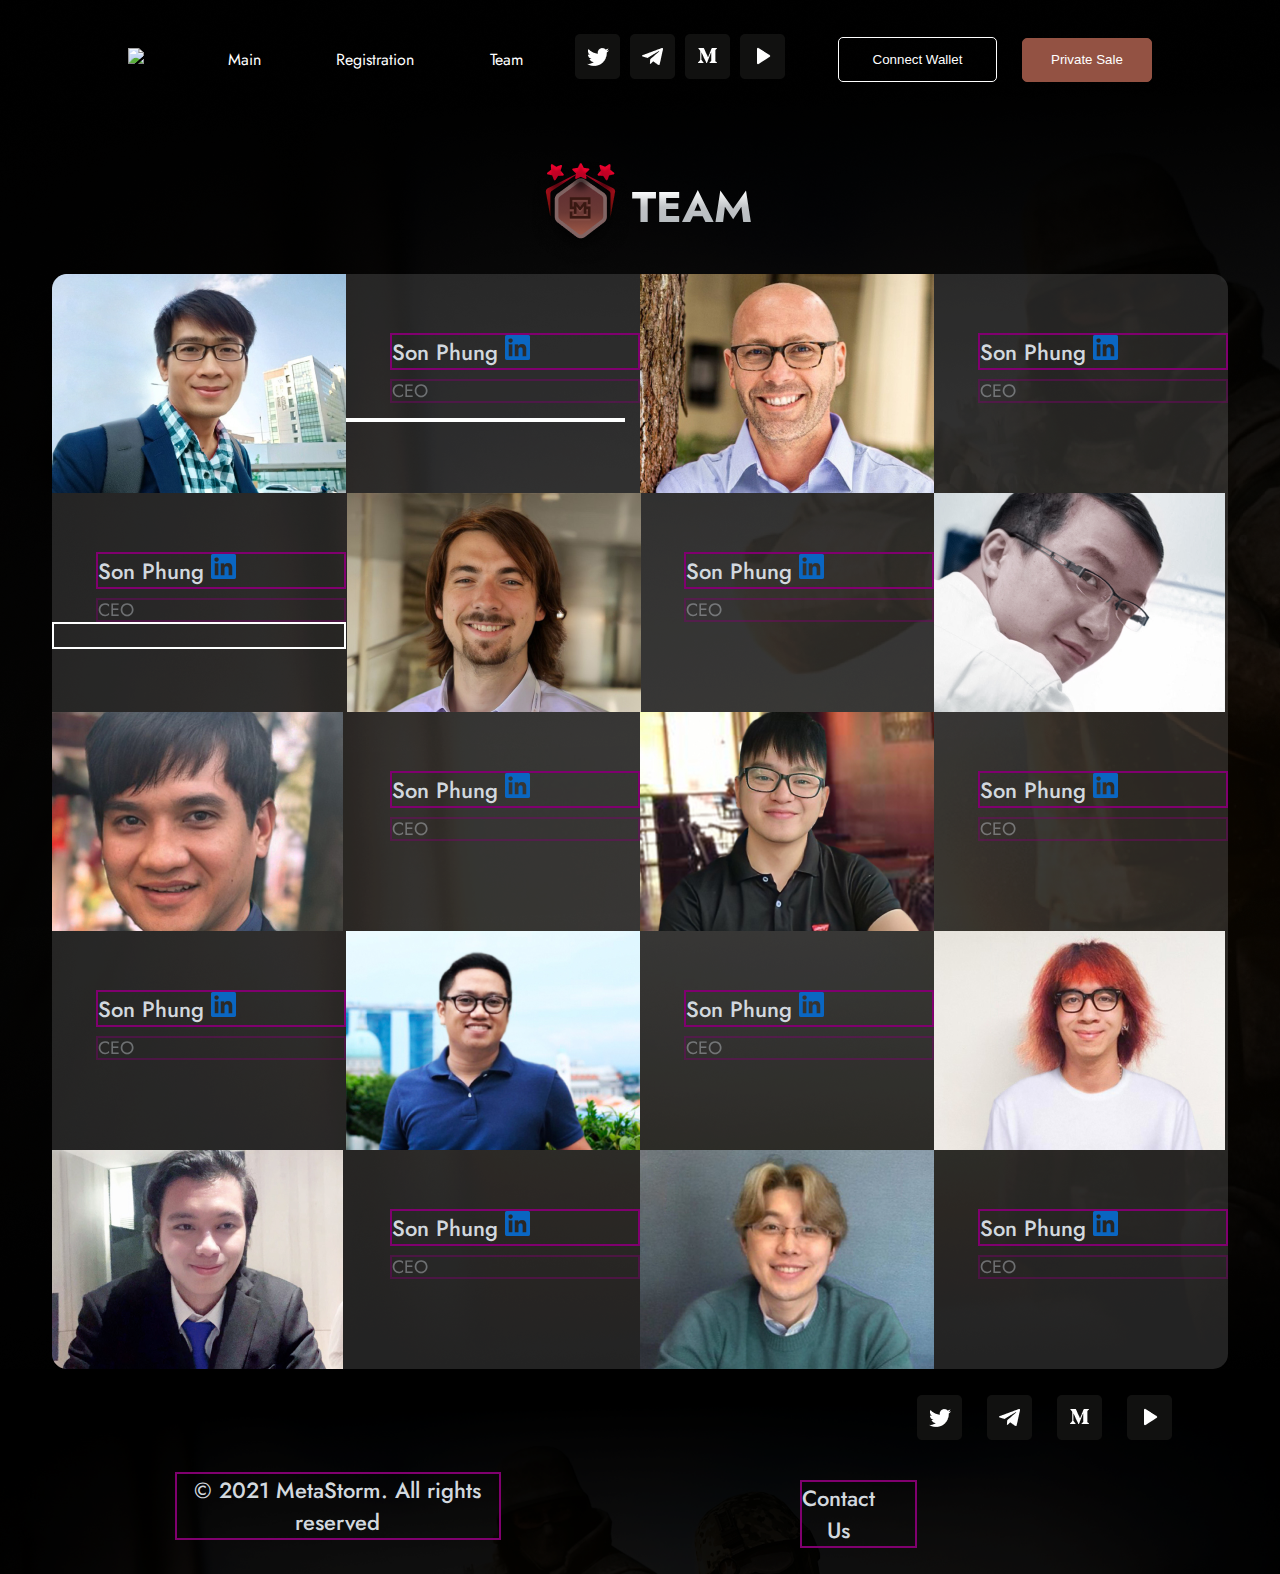
==== commit 3af9f2a0: "выа" ====
--- a/index_2.html
+++ b/index_2.html
@@ -60,54 +60,77 @@
             <div class="table-container">
                 <div class="table">
                     <div class="table1"> <img src="./assets/img/Page_2/team1.png" alt="Team member"> </div>
+
                     <div class="table2" class="table__name">
-                        <p>Son Phung</p>
-                        <span> <img src="./assets/img/Page_2/in.png" alt=""> </span>
-                        <p class="ceo">CEO</p>
-                    </div>
-                    <div class="table3"><img src="./assets/img/Page_2/team2.png" alt="Team member"></div>
+                        <h4> Son Phung <img src="./assets/img/Page_2/in.png" alt=""></h4> </span>
+                        <p class="ceo">CEO</p>
+                        <h5 class="bullet1"> <img src="./assets/img/Page_2/bullet.png" alt=""> </h5>
+                        </р>
+                    </div>
+
+                    <div class="table3"><img src="./assets/img/Page_2/team2.png" alt="Team member">
+
+                    </div>
+
                     <div class="table4" class="table__name">
-                        <p>Son Phung</p>
-                        <p class="ceo">CEO</p>
-                    </div>
+                        <h4> Son Phung <img src="./assets/img/Page_2/in.png" alt=""></h4> </span>
+                        <p class="ceo">CEO</p>
+                    </div>
+
                     <div class="table5" class="table__name">
-                        <p>Son Phung</p>
-                        <p class="ceo">CEO</p>
-                    </div>
+                        <h4> Son Phung <img src="./assets/img/Page_2/in.png" alt=""></h4> </span>
+                        <p class="ceo">CEO</p>
+                        <div class="bullet2"> <img src="./assets/img/Page_2/bullet.png" alt=""> </div>
+                    </div>
+
                     <div class="table6"><img src="./assets/img/Page_2/team3.png" alt="Team member"></div>
+
                     <div class="table7" class="table__name">
-                        <p>Son Phung</p>
-                        <p class="ceo">CEO</p>
-                    </div>
+                        <h4> Son Phung <img src="./assets/img/Page_2/in.png" alt=""></h4> </span>
+                        <p class="ceo">CEO</p>
+                    </div>
+
                     <div class="table8"><img src="./assets/img/Page_2/team4.png" alt="Team member"></div>
+
                     <div class="table9"><img src="./assets/img/Page_2/team5.png" alt="Team member"></div>
+
                     <div class="table10" class="table__name">
-                        <p>Son Phung</p>
-                        <p class="ceo">CEO</p>
-                    </div>
+                        <h4> Son Phung <img src="./assets/img/Page_2/in.png" alt=""></h4> </span>
+                        <p class="ceo">CEO</p>
+                    </div>
+
                     <div class="table11"><img src="./assets/img/Page_2/team6.png" alt="Team member"></div>
+
                     <div class="table12" class="table__name">
-                        <p>Son Phung</p>
-                        <p class="ceo">CEO</p>
-                    </div>
+                        <h4> Son Phung <img src="./assets/img/Page_2/in.png" alt=""></h4> </span>
+                        <p class="ceo">CEO</p>
+                    </div>
+
                     <div class="table13" class="table__name">
-                        <p>Son Phung</p>
-                        <p class="ceo">CEO</p>
-                    </div>
+                        <h4> Son Phung <img src="./assets/img/Page_2/in.png" alt=""></h4> </span>
+                        <p class="ceo">CEO</p>
+                    </div>
+
                     <div class="table14"><img src="./assets/img/Page_2/team7.png" alt="Team member"></div>
+
                     <div class="table15" class="table__name">
-                        <p>Son Phung</p>
-                        <p class="ceo">CEO</p>
-                    </div>
+                        <h4> Son Phung <img src="./assets/img/Page_2/in.png" alt=""></h4> </span>
+                        <p class="ceo">CEO</p>
+                    </div>
+
                     <div class="table16"><img src="./assets/img/Page_2/team8.png" alt="Team member"></div>
+
                     <div class="table17"><img src="./assets/img/Page_2/team9.png" alt="Team member"></div>
+
                     <div class="table18" class="table__name">
-                        <p>Son Phung</p>
-                        <p class="ceo">CEO</p>
-                    </div>
+                        <h4> Son Phung <img src="./assets/img/Page_2/in.png" alt=""></h4> </span>
+                        <p class="ceo">CEO</p>
+                    </div>
+
                     <div class="table19"><img src="./assets/img/Page_2/team10.png" alt="Team member"></div>
+
                     <div class="table20" class="table__name">
-                        <p>Son Phung</p>
+                        <h4> Son Phung <img src="./assets/img/Page_2/in.png" alt=""></h4> </span>
                         <p class="ceo">CEO</p>
                     </div>
 
@@ -117,34 +140,115 @@
 
     </main>
 
-    <footer class="footer">
-        <div class="footer-container">
-            <div class="footer__bottom">
-                <div class="footer-bottom__copyright">
-                    <p class="copyright__p">© 2021 MetaStorm. All rights reserved</p>
-                </div>
-
-                <div class="footer-bottom__contacts-social">
-
-                    <p class="contacts__us">Contact Us</p>
-
-                    <a class="contacts__link" href="#"><img src="/assets/img/Page_4/Group_113.png" alt="twitter"></a>
-                    <a class="contacts__link" href="#"><img src="/assets/img/Page_4/Group_3.png" alt="telegram"></a>
-                    <a class="contacts__link" href="#"><img src="/assets/img/Page_4/Group_4.png" alt="M"></a>
-                    <a class="contacts__link contacts__link_margin" href="#"><img src="/assets/img/Page_4/Group_5.png"
-                            alt="play"></a>
-                </div>
-
-            </div>
-        </div>
-    </footer>
-
-    <!-- ФУТЕР с индекс 3 -->
     <!-- <footer class="footer">
         <div class="footer-container">
             <div class="footer__bottom">
                 <div class="footer-bottom__copyright">
                     <p class="copyright__p">© 2021 MetaStorm. All rights reserved</p>
+                </div>
+
+                <div class="footer-bottom__contacts-social">
+
+                    <p class="contacts__us">Contact Us</p>
+
+                    <a class="contacts__link" href=4"#"><img src="/assets/img/Page_4/Group_113.png" alt="twitter"></a>
+                    <a class="contacts__link" href="#"><img src="/assets/img/Page_4/Group_3.png" alt="telegram"></a>
+                    <a class="contacts__link" href="#"><img src="/assets/img/Page_4/Group_4.png" alt="M"></a>
+                    <a class="contacts__link contacts__link_margin" href="#"><img src="/assets/img/Page_4/Group_5.png"
+                            alt="play"></a>
+                </div>
+
+            </div>
+        </div>
+    </footer> -->
+
+    <!-- ФУТЕР стр 3 -->
+    <footer class="footer">
+
+        <div class="footer__bottom">
+
+            <div class="footer-bottom__copyright">
+                <p class="copyright__p">© 2021 MetaStorm. All rights reserved</p>
+            </div>
+
+            <div class="footer-bottom__contacts-social">
+
+                <p class="contacts__us">Contact Us</p>
+
+                <a class="contacts__link" href="#"><img src="/assets/img/Page_1/Block_1/twitter.png" alt="twitter"></a>
+
+                <a class="contacts__link" href="#"><img src="/assets/img/Page_1/Block_1/telegram.png"
+                        alt="telegram"></a>
+
+                <a class="contacts__link" href="#"><img src="/assets/img/Page_1/Block_1/M.png" alt="M"></a>
+
+                <a class="contacts__link contacts__link-margin" href="#"><img src="/assets/img/Page_1/Block_1/play.png"
+                        alt="play"></a>
+
+
+            </div>
+
+        </div>
+
+    </footer>
+
+    <!-- <footer class="footer">
+
+        <div class="footer__bottom">
+
+            <div class="footer-bottom__copyright">
+                <p class="copyright__p">© 2021 MetaStorm. All rights reserved</p>
+            </div>
+
+            <div class="footer-bottom__contacts-social">
+
+                <p class="contacts__us">Contact Us</p>
+
+                <a class="contacts__link" href="#"><img src="/assets/img/Page_1/Block_1/twitter.png" alt="twitter"></a>
+
+                <a class="contacts__link" href="#"><img src="/assets/img/Page_1/Block_1/telegram.png"
+                        alt="telegram"></a>
+
+                <a class="contacts__link" href="#"><img src="/assets/img/Page_1/Block_1/M.png" alt="M"></a>
+
+                <a class="contacts__link contacts__link-margin" href="#"><img src="/assets/img/Page_1/Block_1/play.png"
+                        alt="play"></a>
+
+
+            </div>
+
+        </div>
+
+    </footer> -->
+
+    <!-- <footer class="footer">
+        <footer class="footer">
+            <div class="footer-container">
+                <div class="footer__bottom">
+                    <div class="footer-bottom__copyright">
+                        <p class="copyright__p">© 2021 MetaStorm. All rights reserved</p>
+                    </div>
+
+                    <div class="footer-bottom__contacts-social">
+
+                        <p class="contacts__us">Contact Us</p>
+
+                        <a class="contacts__link" href="#"><img src="/assets/img/Page_1/Block_1/twitter.png"
+                                alt="twitter"></a>
+                        <a class="contacts__link" href="#"><img src="/assets/img/Page_1/Block_1/telegram.png"
+                                alt="telegram"></a>
+                        <a class="contacts__link" href="#"><img src="/assets/img/Page_1/Block_1/M.png" alt="M"></a>
+                        <a class="contacts__link contacts__link_margin" href="#"><img
+                                src="/assets/img/Page_1/Block_1/play.png" alt="play"></a>
+                    </div>
+                </div>
+            </div>
+        </footer> -->
+
+    <!-- <div class="footer-container">
+            <div class="footer__bottom">
+                <div class="footer-bottom__copyright">
+                    <p class="copyright__p">&#169; 2021 MetaStorm. All rights reserved</p>
                 </div>
 
                 <div class="footer-bottom__contacts-social">
@@ -159,81 +263,6 @@
                     <a class="contacts__link contacts__link_margin" href="#"><img
                             src="/assets/img/Page_1/Block_1/play.png" alt="play"></a>
                 </div>
-            </div>
-        </div>
-    </footer> -->
-
-    <!-- <footer class="footer">
-
-        <div class="footer__bottom">
-
-            <div class="footer-bottom__copyright">
-                <p class="copyright__p">© 2021 MetaStorm. All rights reserved</p>
-            </div>
-
-            <div class="footer-bottom__contacts-social">
-
-                <p class="contacts__us">Contact Us</p>
-
-                <a class="contacts__link" href="#"><img src="/assets/img/Page_1/Block_1/twitter.png" alt="twitter"></a>
-
-                <a class="contacts__link" href="#"><img src="/assets/img/Page_1/Block_1/telegram.png"
-                        alt="telegram"></a>
-
-                <a class="contacts__link" href="#"><img src="/assets/img/Page_1/Block_1/M.png" alt="M"></a>
-
-                <a class="contacts__link contacts__link-margin" href="#"><img src="/assets/img/Page_1/Block_1/play.png"
-                        alt="play"></a>
-
-
-            </div>
-
-        </div>
-
-    </footer> -->
-
-    <!-- <footer class="footer">
-        <footer class="footer">
-            <div class="footer-container">
-                <div class="footer__bottom">
-                    <div class="footer-bottom__copyright">
-                        <p class="copyright__p">© 2021 MetaStorm. All rights reserved</p>
-                    </div>
-
-                    <div class="footer-bottom__contacts-social">
-
-                        <p class="contacts__us">Contact Us</p>
-
-                        <a class="contacts__link" href="#"><img src="/assets/img/Page_1/Block_1/twitter.png"
-                                alt="twitter"></a>
-                        <a class="contacts__link" href="#"><img src="/assets/img/Page_1/Block_1/telegram.png"
-                                alt="telegram"></a>
-                        <a class="contacts__link" href="#"><img src="/assets/img/Page_1/Block_1/M.png" alt="M"></a>
-                        <a class="contacts__link contacts__link_margin" href="#"><img
-                                src="/assets/img/Page_1/Block_1/play.png" alt="play"></a>
-                    </div>
-                </div>
-            </div>
-        </footer> -->
-
-    <!-- <div class="footer-container">
-            <div class="footer__bottom">
-                <div class="footer-bottom__copyright">
-                    <p class="copyright__p">&#169; 2021 MetaStorm. All rights reserved</p>
-                </div>
-
-                <div class="footer-bottom__contacts-social">
-
-                    <p class="contacts__us">Contact Us</p>
-
-                    <a class="contacts__link" href="#"><img src="/assets/img/Page_1/Block_1/twitter.png"
-                            alt="twitter"></a>
-                    <a class="contacts__link" href="#"><img src="/assets/img/Page_1/Block_1/telegram.png"
-                            alt="telegram"></a>
-                    <a class="contacts__link" href="#"><img src="/assets/img/Page_1/Block_1/M.png" alt="M"></a>
-                    <a class="contacts__link contacts__link_margin" href="#"><img
-                            src="/assets/img/Page_1/Block_1/play.png" alt="play"></a>
-                </div>
 
             </div>
         </div> -->
--- a/assets/style/style_2.css
+++ b/assets/style/style_2.css
@@ -4,12 +4,23 @@
     box-sizing: border-box;
 }
 
-div {
-    border: solid 2px rgb(155, 216, 187)
-}
-
 body {
     font-family: 'Jost';
+}
+
+/* РАЗМЕТКА */
+/* div {
+    border: solid 2px rgb(155, 216, 187)
+} */
+
+@media (min-width: 1200px) {
+    .table {
+        display: none;
+        /* grid-template-columns: repeat(3, 294px);
+        grid-template-rows: repeat(7, 219px);
+
+        background: rgba(196, 196, 196, 0.18); */
+    }
 }
 
 .body {
@@ -31,6 +42,7 @@
     display: flex;
     justify-content: space-between;
     align-items: center;
+    margin: 0 auto;
 }
 
 .nav {
@@ -129,12 +141,14 @@
 
 
 .main-container {
-    border: solid 2px rgb(245, 242, 63);
+    /* border: solid 2px rgb(245, 242, 63); */
     margin: 0 auto;
-    width: 80%;
+    /* width: 80%; */
 
     display: grid;
-    justify-items: center;
+    grid-template-columns: repeat (5, 1fr);
+    /* justify-items: center; */
+
 }
 
 .page-name {
@@ -143,7 +157,7 @@
     align-items: center;
     margin-top: 3%;
 
-    border: solid 2px rgb(211, 67, 236);
+    /* border: solid 2px rgb(211, 67, 236); */
 }
 
 .page__title {
@@ -163,38 +177,26 @@
 
 .table-container {
     margin: 0 auto;
-    width: 80%;
-
-    border: solid 2px red;
+    /* width: 80%; */
+
+    /* border: solid 2px red; */
 }
 
 .table {
-    border: solid 2px pink;
-
-    width: 100%;
+    /* border: solid 2px rgb(164, 255, 61); */
+
+    /* width: 100%; */
 
     display: grid;
     grid-template-columns: repeat(4, 294px);
     grid-template-rows: repeat(5, 219px);
 
     background: rgba(196, 196, 196, 0.18);
-}
-
-.team-blocks {
-    display: grid;
-    /* width: 70vw; */
-    border: #935243 solid 2px;
-}
-
-.team-blocks img {
-    width: 100%;
-    height: auto;
-    justify-items: center;
-}
-
-.name-bullet1 {
-    margin-left: 206px;
-}
+
+    border-radius: 15px;
+
+}
+
 
 .table div:hover {
     background: linear-gradient(180deg, #5B2B30 0%, #6B3935 57.29%, #A25B48 98.44%), rgba(196, 196, 196, 0.18);
@@ -224,13 +226,37 @@
     margin-left: 15%;
     margin-top: 20%;
 
-    border: solid 2px green;
-}
-
+    border: solid 2px rgb(128, 0, 111);
+}
+
+/* ОТВЕРСТИЯ ОТ ВЫСТРЕЛОВ */
+
+h5 {
+    border: #FEFFFF solid 2px;
+
+}
+
+.bullet1 {
+    display: flex;
+    justify-content: flex-end;
+
+    margin-right: 5%;
+    margin-top: 5%;
+}
+
+
+.bullet2 {
+    border: #FEFFFF solid 2px;
+
+}
+
+
+/* ЗАКРУГЛЕНИЕ УГОЛКОВ - ПОСМОТРЕТЬ ПРАВО ВЕРХ */
 .table4 {
     border-radius: 0px 15px 0px 0px;
 }
 
+
 .table17 {
     border-radius: 0px 0px 0px 15px;
 }
@@ -239,85 +265,22 @@
     border-radius: 0px 0px 15px 0px;
 }
 
-.table20 {
-    border-radius: 0px 0px 15px 0px;
-}
-
+.table1 {
+    border-radius: 15px 0px 0px 0px;
+}
+/* FOOTER */
 .footer {
-    text-align: center;
-    opacity: 100;
-    /* Цвет фона */
-    padding: 5px;
-    background-repeat: no-repeat;
-    background-size: cover;
-
-}
-
-.copyright__p,
-.contacts__us {
-    color: white;
-    font-weight: 400;
-    font-family: 'Jost', sans-serif;
-    font-size: 18px;
-    line-height: 26px;
-}
-
-.footer-container {
-    max-width: 1170px;
-    margin: 0 auto;
-}
-
-.footer__bottom {
-    padding: 2% 0 2% 0;
-    display: flex;
-    justify-content: space-between;
-    background: rgba(0, 0, 0, 0);
-}
-
-.footer-bottom__contacts-social {
-    display: flex;
-    justify-content: space-around;
-}
-
-.contacts__us {
-    padding-right: 40px;
-}
-
-.contacts__link {
-    margin-right: 25px;
-}
-
-.contacts__link_margin {
-    margin-right: 0px;
-}
-
-/* Футер с индекс 3 */
-/* .footer {
     text-align: center;
     background: url(/assets/img/Page_1/Block_11/bg11.png), black;
     background-repeat: no-repeat;
     background-size: cover;
-
-}
-
-.copyright__p,
-.contacts__us {
-    color: white;
-    font-weight: 400;
-    font-family: 'Jost', sans-serif;
-    font-size: 18px;
-    line-height: 26px;
-}
-
-.footer-container {
-    max-width: 1170px;
-    margin: 0 auto;
+    color: white;
 }
 
 .footer__bottom {
     padding: 2% 0 2% 0;
     display: flex;
-    justify-content: space-between;
+    justify-content: space-around;
     background: rgba(0, 0, 0, 0.323);
 }
 
@@ -336,50 +299,35 @@
 
 .contacts__link_margin {
     margin-right: 0px;
-} */
-
-/* .footer {
-    text-align: center;
-    background: url(/assets/img/Page_1/Block_11/bg11.png), black;
-    background-repeat: no-repeat;
-    background-size: cover;
-
-}
-
-.copyright__p,
+}
+
+/* BORDERS FOOTER */
+/*
+
+.footer-container {
+    border: rgb(75, 243, 103) 3px solid;
+}
+
+.footer__bottom {
+    border: rgb(255, 255, 255) 3px solid;
+}
+
+.footer-bottom__copyright {
+    border: rgb(234, 255, 0) 3px solid;
+}
+
+.footer-bottom__contacts-social {
+    border: rgb(255, 0, 170) 3px solid;
+}
+
+.contacts-media {
+    border: rgb(0, 149, 255) 3px solid;
+}
+
 .contacts__us {
-    color: white;
-    font-weight: 400;
-    font-family: 'Jost', sans-serif;
-    font-size: 18px;
-    line-height: 26px;
-}
-
-.footer-container {
-    max-width: 1170px;
-    margin: 0 auto;
-}
-
-.footer__bottom {
-    padding: 2% 0 2% 0;
-    display: flex;
-    justify-content: space-between;
-    background: rgba(0, 0, 0, 0.323);
-}
-
-.footer-bottom__contacts-social {
-    display: flex;
-    justify-content: space-around;
-}
-
-.contacts__us {
-    padding-right: 40px;
+    border: rgb(255, 137, 3) 3px solid;
 }
 
 .contacts__link {
-    margin-right: 25px;
-}
-
-.contacts__link_margin {
-    margin-right: 0px;
+    border: rgb(115, 0, 255) 3px solid;
 } */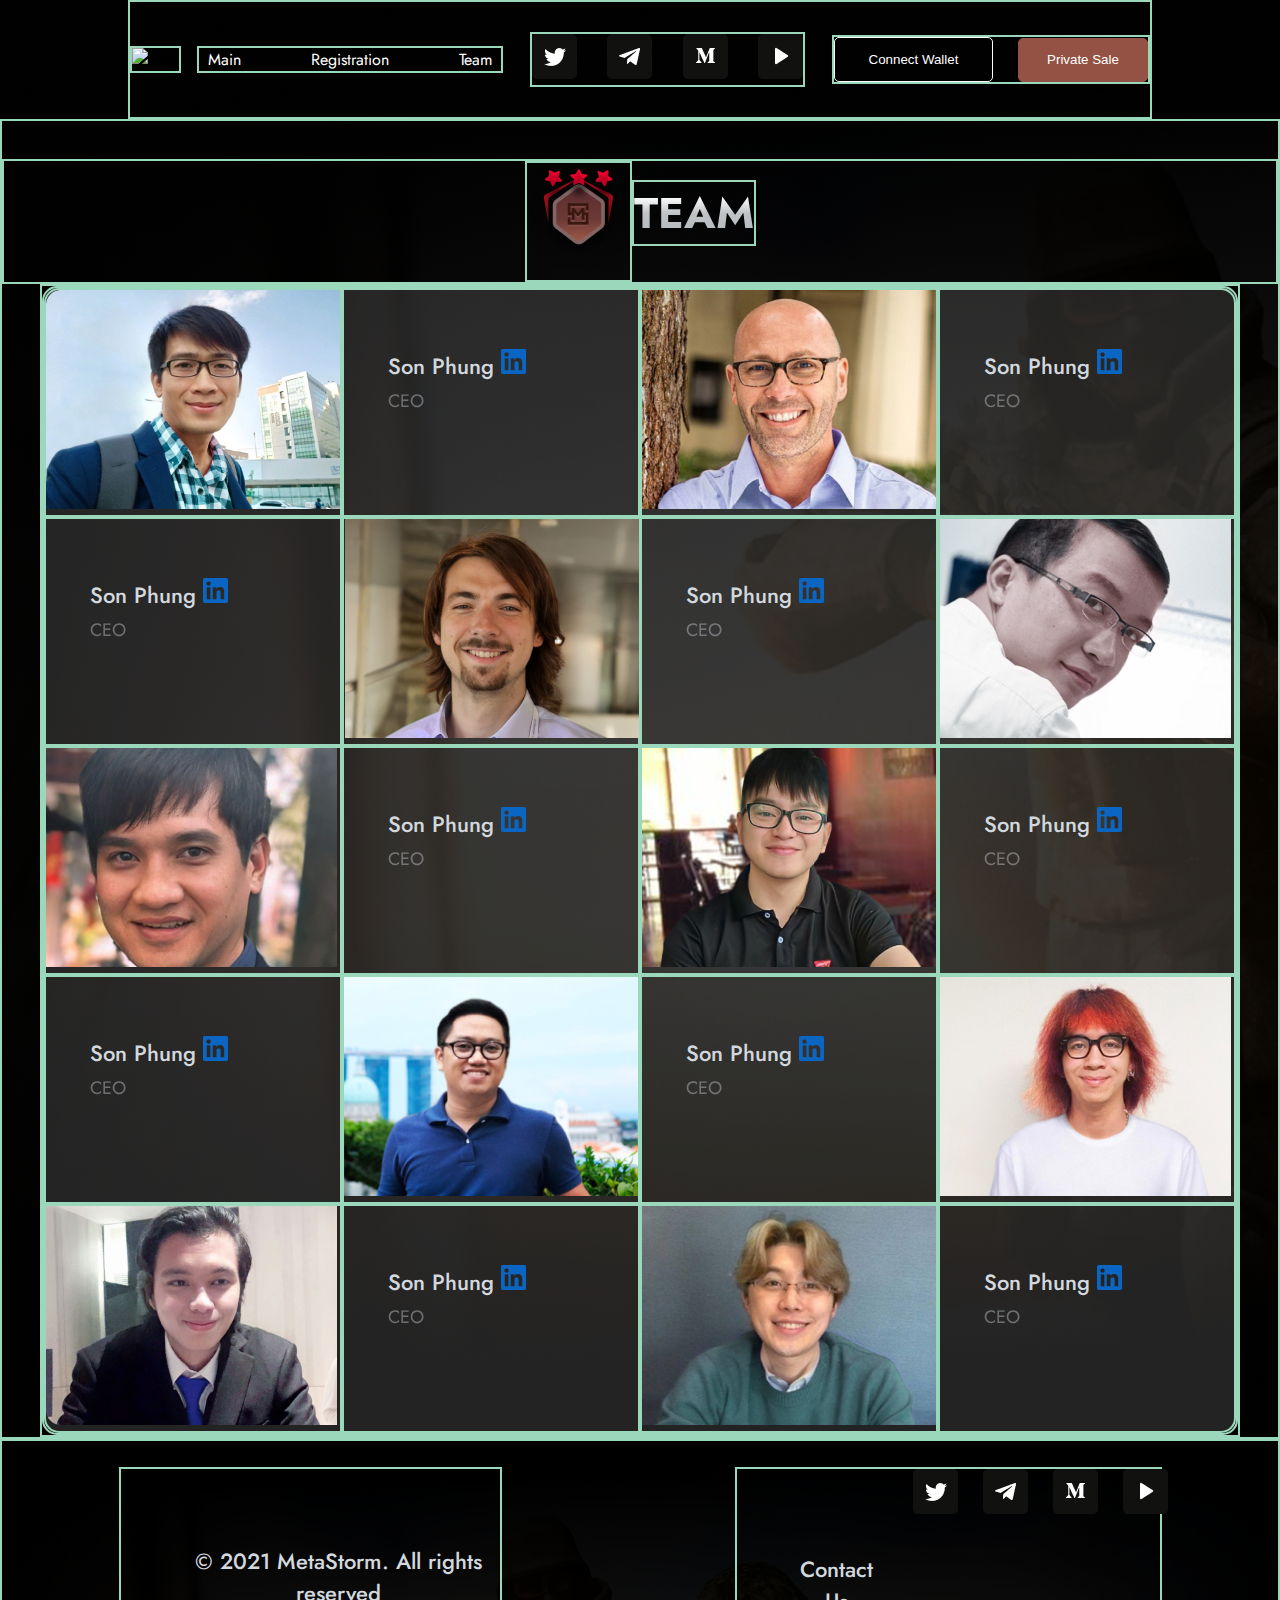
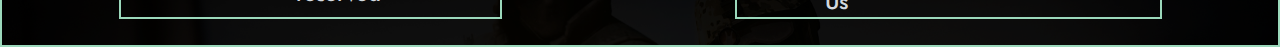
==== commit 74338cde: "Merge branch 'master' of https://github.com/itgirlschool/Design-VR" ====
--- a/index_2.html
+++ b/index_2.html
@@ -64,7 +64,7 @@
                     <div class="table2" class="table__name">
                         <h4> Son Phung <img src="./assets/img/Page_2/in.png" alt=""></h4> </span>
                         <p class="ceo">CEO</p>
-                        <h5 class="bullet1"> <img src="./assets/img/Page_2/bullet.png" alt=""> </h5>
+                        <!-- <h5 class="bullet1"> <img src="./assets/img/Page_2/bullet.png" alt=""> </h5> -->
                         </р>
                     </div>
 
@@ -80,7 +80,7 @@
                     <div class="table5" class="table__name">
                         <h4> Son Phung <img src="./assets/img/Page_2/in.png" alt=""></h4> </span>
                         <p class="ceo">CEO</p>
-                        <div class="bullet2"> <img src="./assets/img/Page_2/bullet.png" alt=""> </div>
+                        <!-- <div class="bullet2"> <img src="./assets/img/Page_2/bullet.png" alt=""> </div> -->
                     </div>
 
                     <div class="table6"><img src="./assets/img/Page_2/team3.png" alt="Team member"></div>
--- a/assets/style/style_2.css
+++ b/assets/style/style_2.css
@@ -9,19 +9,10 @@
 }
 
 /* РАЗМЕТКА */
-/* div {
+div {
     border: solid 2px rgb(155, 216, 187)
-} */
-
-@media (min-width: 1200px) {
-    .table {
-        display: none;
-        /* grid-template-columns: repeat(3, 294px);
-        grid-template-rows: repeat(7, 219px);
-
-        background: rgba(196, 196, 196, 0.18); */
-    }
-}
+}
+
 
 .body {
     /* height: 1250px; */
@@ -63,7 +54,11 @@
 .navigation {
     display: flex;
     justify-content: space-between;
-    width: 295px;
+    width: 30%;
+}
+
+.navigation a {
+    margin: 0% 3%;
 }
 
 .navigation__link {
@@ -72,7 +67,8 @@
 }
 
 .social {
-    width: 210px;
+    margin: 0 1% ;
+    width: 27%;
     display: flex;
     justify-content: space-between;
     align-items: center;
@@ -137,6 +133,36 @@
 .button__title-two:hover {
     color: black;
     background-color: white;
+}
+
+@media (max-width: 975px) {
+.logo {
+    display: none;
+}
+}
+
+@media (max-width: 1229px) {
+    .button__nav {
+        width: 30%;
+        display: flex;
+    }
+
+    .btn__nav-one {
+        width: 100px;
+        height: 40px;
+        margin-right: 4%;
+    }
+
+    .btn__nav-two {
+        width: 100px;
+        height: 40px;
+    }
+}
+
+@media (max-width: 700px) {
+    .social img {
+        width: 90%;
+    }
 }
 
 
@@ -183,13 +209,11 @@
 }
 
 .table {
-    /* border: solid 2px rgb(164, 255, 61); */
-
     /* width: 100%; */
 
     display: grid;
-    grid-template-columns: repeat(4, 294px);
-    grid-template-rows: repeat(5, 219px);
+    grid-template-columns: repeat(4, 25%);
+    grid-template-rows: repeat(5, 20%);
 
     background: rgba(196, 196, 196, 0.18);
 
@@ -226,12 +250,12 @@
     margin-left: 15%;
     margin-top: 20%;
 
-    border: solid 2px rgb(128, 0, 111);
+    /* border: solid 2px rgb(0, 128, 49); */
 }
 
 /* ОТВЕРСТИЯ ОТ ВЫСТРЕЛОВ */
 
-h5 {
+/* h5 {
     border: #FEFFFF solid 2px;
 
 }
@@ -249,14 +273,13 @@
     border: #FEFFFF solid 2px;
 
 }
-
+ */
 
 /* ЗАКРУГЛЕНИЕ УГОЛКОВ - ПОСМОТРЕТЬ ПРАВО ВЕРХ */
 .table4 {
     border-radius: 0px 15px 0px 0px;
 }
 
-
 .table17 {
     border-radius: 0px 0px 0px 15px;
 }
@@ -268,6 +291,8 @@
 .table1 {
     border-radius: 15px 0px 0px 0px;
 }
+
+
 /* FOOTER */
 .footer {
     text-align: center;
@@ -301,6 +326,93 @@
     margin-right: 0px;
 }
 
+@media (max-width: 1200px) {
+    .table {
+        grid-template-columns: repeat(3, 1fr);
+        grid-template-rows: repeat(4, 219px);
+    }
+
+    .table2, 
+    .table4,
+    .table5
+    {
+        grid-row: 2/3;
+        height: 100%;
+        
+        border: solid 2px rgb(168, 152, 255)
+    }
+
+    .table7, 
+    .table10,
+    .table12
+    {
+        grid-row: 4/5;
+        border: solid 2px rgb(168, 152, 255)
+    }
+
+    .table13, 
+    .table15,
+    .table18
+    {
+        grid-row: 6/7;
+        border: solid 2px rgb(168, 152, 255)
+    }
+
+    .table20
+    {
+        grid-row: 8/9;
+        border: solid 2px rgb(168, 152, 255)
+    }
+
+    .table19,
+    .table20
+    {
+        grid-column: 2/3;
+    }
+
+
+    .table6 img {
+        border-radius: 0px 15px 0px 0px;
+    }
+
+    .table4 {
+        border-radius: 0px;
+    }
+
+
+}
+
+@media (max-width: 920px) {
+    .table-container {
+        width: 100%;
+    }
+    
+
+    .table {
+        grid-template-columns: 50% 50%;
+        grid-template-rows: repeat(10, 1fr);
+
+        width: 80%;
+    }
+
+    .table1,
+    .table2,
+    .table6,
+    .table5,
+    .table9,
+    .table10,
+    .table14,
+    .table13,
+    .table17,
+    .table18
+    {
+        grid-column: 1/2;
+    }
+
+
+
+}
+
 /* BORDERS FOOTER */
 /*
 
